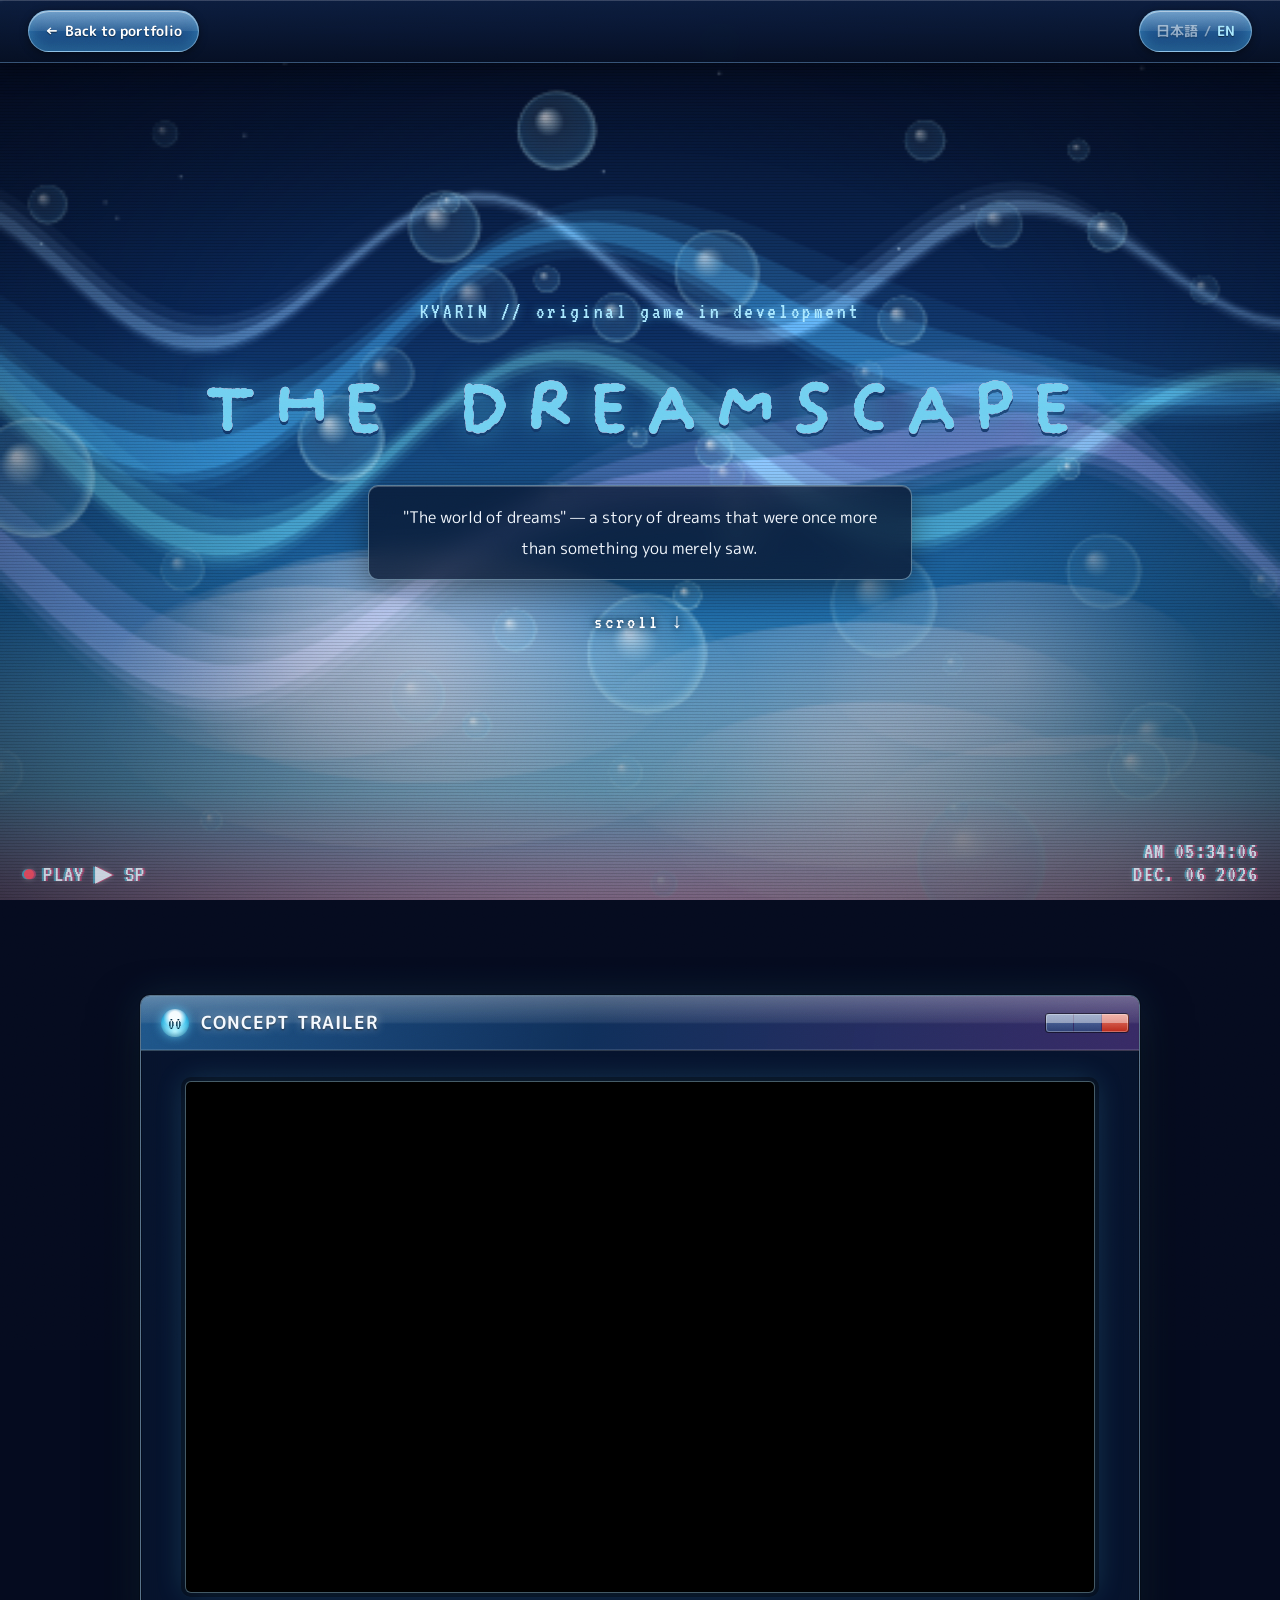
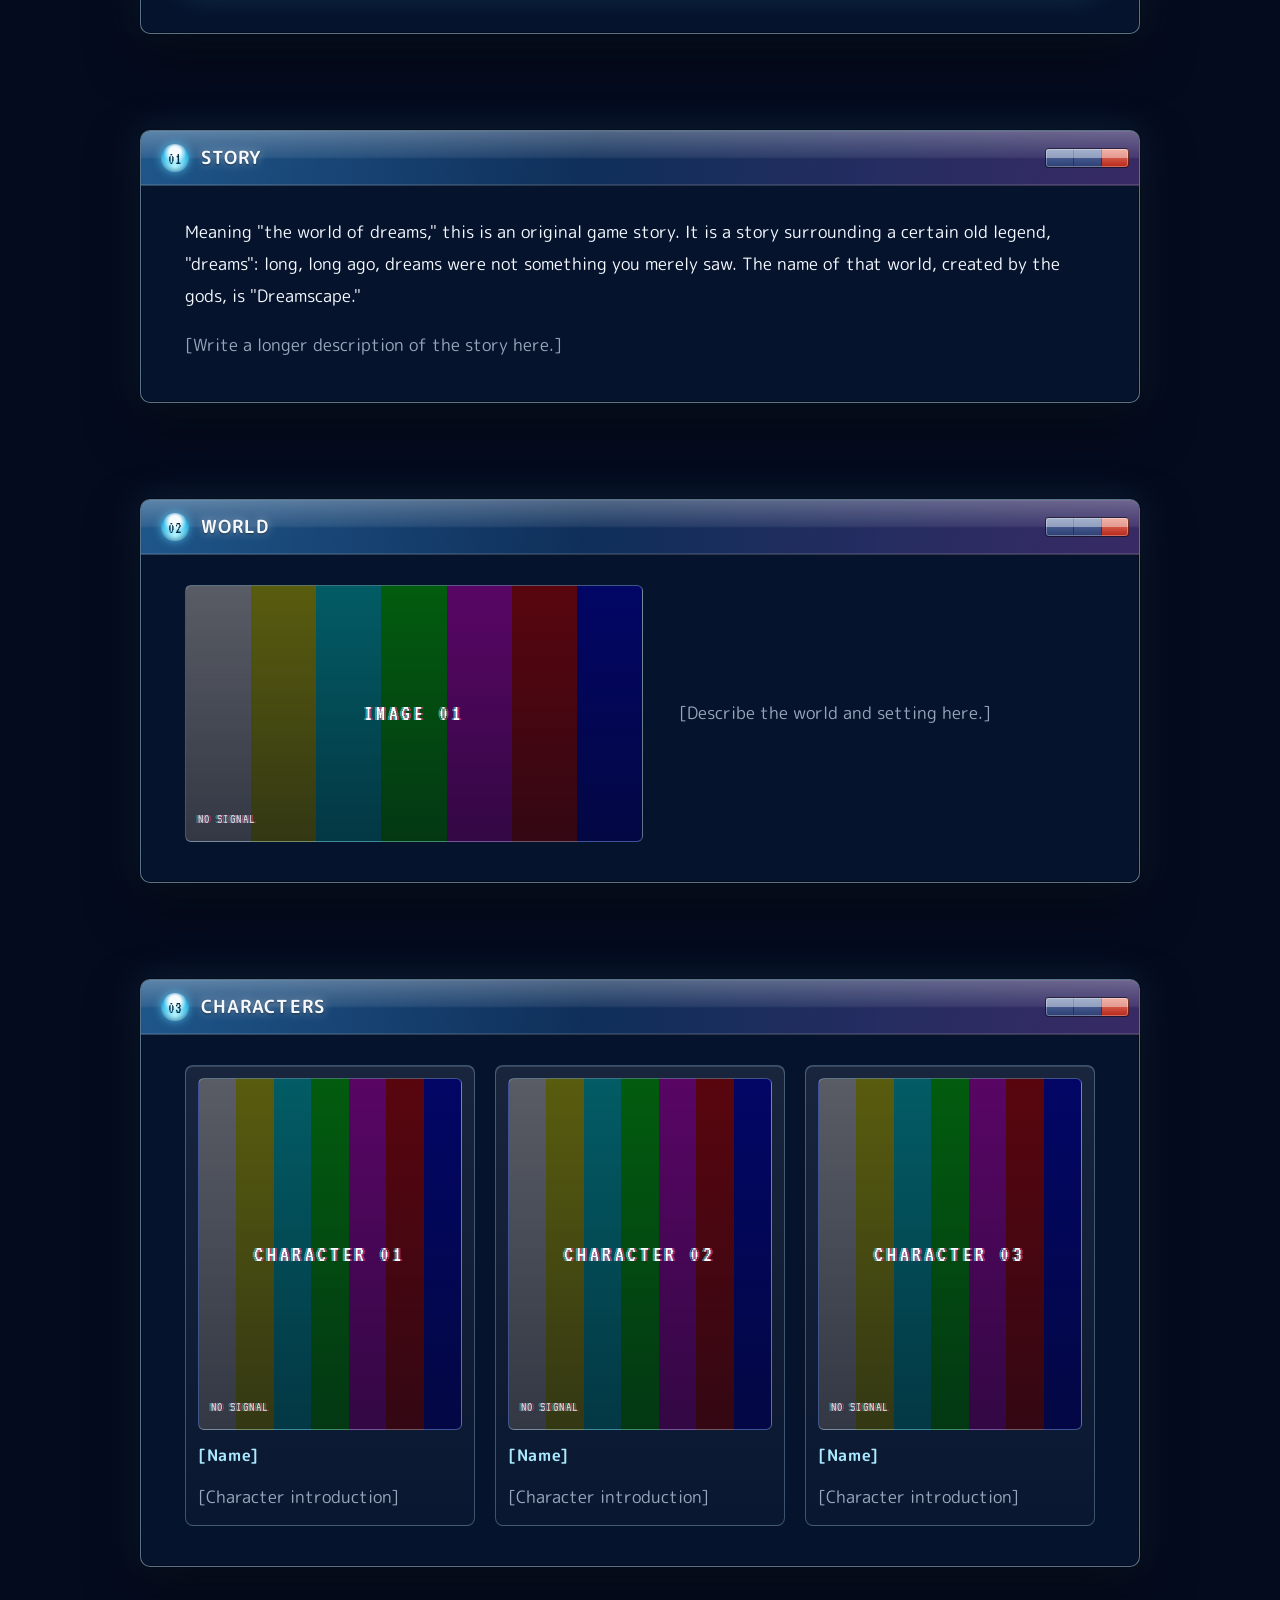
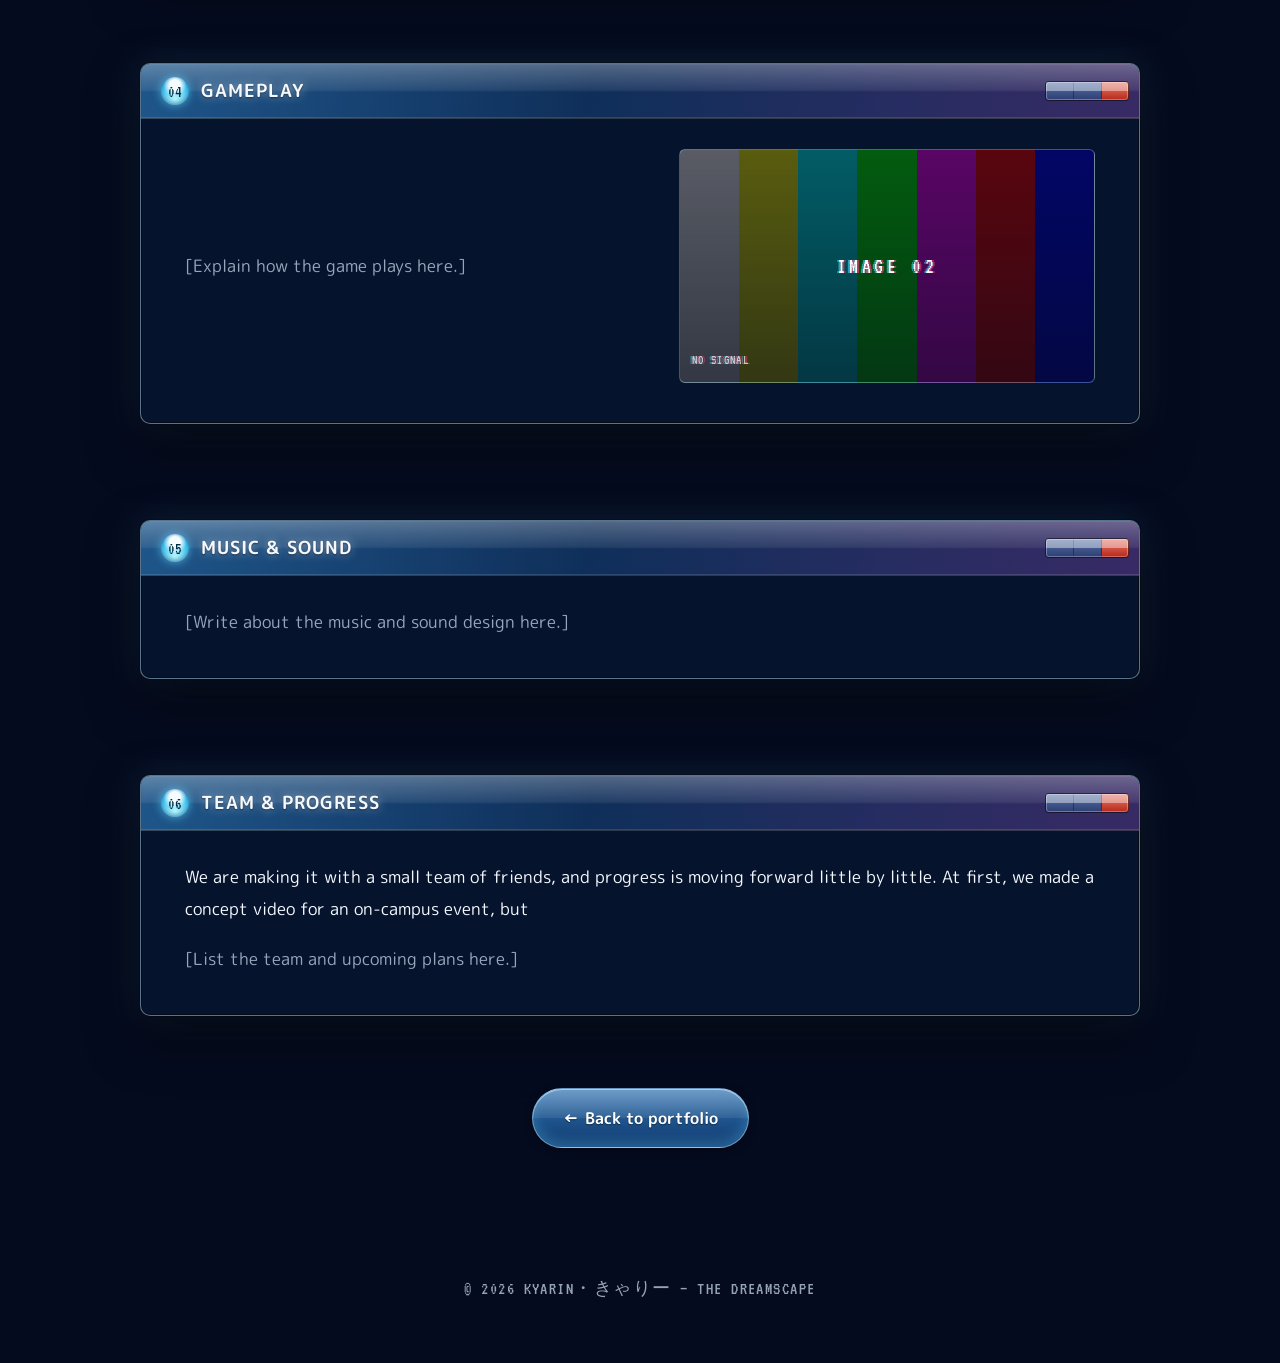
==== dreamscape.html @ bcebdd66 "Restyle Dreamscape page: Vista Aero glass, Frutiger Aero sky, VHS analog-horror layer" ====
<!DOCTYPE html>
<html lang="ja">
<head>
<meta charset="utf-8">
<meta name="viewport" content="width=device-width, initial-scale=1, viewport-fit=cover">
<title>THE DREAMSCAPE | KYARIN・きゃりー</title>
<meta name="description" content="KYARIN・きゃりーが友人と制作中のオリジナルゲーム「THE DREAMSCAPE」。An original game in development by KYARIN and friends.">
<meta name="theme-color" content="#0b2a5c">
<link rel="icon" type="image/png" href="assets/img/favicon.png">
<meta property="og:title" content="THE DREAMSCAPE | KYARIN">
<meta property="og:image" content="https://i.ytimg.com/vi/bztzJvlkSeY/hqdefault.jpg">

<!-- Same language rule as the main page (shares the visitor's choice). -->
<script>
  (function () {
    var root = document.documentElement, q = new URLSearchParams(location.search).get('lang'), s = null;
    root.classList.add('js');
    if (q === 'jp') q = 'ja';
    try { s = localStorage.getItem('lang'); } catch (e) {}
    var nav = (navigator.languages && navigator.languages[0]) || navigator.language || '';
    root.lang = (q === 'ja' || q === 'en') ? q : (s === 'ja' || s === 'en') ? s : (/^ja\b/i.test(nav) ? 'ja' : 'en');
  })();
</script>

<link rel="preconnect" href="https://fonts.googleapis.com">
<link rel="preconnect" href="https://fonts.gstatic.com" crossorigin>
<link rel="stylesheet" href="https://fonts.googleapis.com/css2?family=M+PLUS+Rounded+1c:wght@400;700&family=VT323&display=swap">
<link rel="stylesheet" href="assets/css/dreamscape.css?v=3">
<script src="assets/js/dreamscape.js?v=2" defer></script>
</head>
<body>
<!--
  HOW TO EDIT THIS PAGE
  Every text is written twice: <span lang="ja">日本語</span><span lang="en">English</span>.
  Replace the placeholder text in each section with your own write-up.
  To add an image: put the file in assets/img/ and replace a <div class="slot">…</div> with
    <img src="assets/img/your-image.webp" alt="説明" data-alt-en="Description">
-->

<!-- Animated aero-sky background + VHS overlay -->
<canvas id="dream-bg" aria-hidden="true"></canvas>
<div class="vignette" aria-hidden="true"></div>
<div class="scanlines" aria-hidden="true"></div>
<div class="grain" aria-hidden="true"></div>
<div class="vhs-osd" aria-hidden="true"><div class="rec">PLAY <span>▶ SP</span></div><div class="ts" id="vhs-ts"></div></div>

<header class="d-top">
  <a class="d-back" href="index.html#dreamscape">← <span lang="ja">ポートフォリオへ戻る</span><span lang="en">Back to portfolio</span></a>
  <button type="button" class="d-lang" id="d-lang" aria-label="Switch to English">
    <span class="d-lang-opt" data-l="ja">日本語</span><span class="d-lang-sep">/</span><span class="d-lang-opt" data-l="en">EN</span>
  </button>
</header>

<main class="d-main">

  <!-- ============ TITLE ============ -->
  <section class="d-hero">
    <p class="d-kicker">KYARIN // <span lang="ja">オリジナルゲーム制作中</span><span lang="en">original game in development</span></p>
    <h1 class="d-title" data-text="THE DREAMSCAPE">THE DREAMSCAPE</h1>
    <p class="d-sub">
      <span lang="ja">「夢の世界」— 神々に創られた、ただ見るだけではない夢の物語。</span>
      <span lang="en">"The world of dreams" — a story of dreams that were once more than something you merely saw.</span>
    </p>
    <a class="d-scroll" href="#trailer"><span lang="ja">スクロール</span><span lang="en">scroll</span> ↓</a>
  </section>

  <!-- ============ TRAILER ============ -->
  <section class="d-panel" id="trailer">
    <h2 class="d-head"><span class="d-num">00</span> CONCEPT TRAILER</h2>
    <div class="d-video">
      <iframe src="https://www.youtube-nocookie.com/embed/bztzJvlkSeY?rel=0" title="Dreamscape CONCEPT TRAILER" loading="lazy" allow="encrypted-media; picture-in-picture; fullscreen" allowfullscreen></iframe>
    </div>
  </section>

  <!-- ============ STORY ============ -->
  <section class="d-panel">
    <h2 class="d-head"><span class="d-num">01</span> <span lang="ja">物語</span><span lang="en">Story</span></h2>
    <p>
      <span lang="ja">「夢の世界」との意味をして、オリジナルゲーム物語です。とある古い伝説「夢」にまつわる物語、昔々に夢はただ見るだけのモノではありませんでした。神々に創られたその世界の名は「ドリームスケープ」</span>
      <span lang="en">Meaning "the world of dreams," this is an original game story. It is a story surrounding a certain old legend, "dreams": long, long ago, dreams were not something you merely saw. The name of that world, created by the gods, is "Dreamscape."</span>
    </p>
    <p class="placeholder">
      <span lang="ja">［ここに物語の詳しい説明を書きます。］</span>
      <span lang="en">[Write a longer description of the story here.]</span>
    </p>
  </section>

  <!-- ============ WORLD ============ -->
  <section class="d-panel">
    <h2 class="d-head"><span class="d-num">02</span> <span lang="ja">世界観</span><span lang="en">World</span></h2>
    <div class="d-split">
      <div class="slot">IMAGE 01</div>
      <p class="placeholder">
        <span lang="ja">［世界観・舞台の説明をここに書きます。］</span>
        <span lang="en">[Describe the world and setting here.]</span>
      </p>
    </div>
  </section>

  <!-- ============ CHARACTERS ============ -->
  <section class="d-panel">
    <h2 class="d-head"><span class="d-num">03</span> <span lang="ja">キャラクター</span><span lang="en">Characters</span></h2>
    <div class="d-cards">
      <article class="d-card">
        <div class="slot">CHARACTER 01</div>
        <h3><span lang="ja">［名前］</span><span lang="en">[Name]</span></h3>
        <p class="placeholder"><span lang="ja">［キャラクターの紹介］</span><span lang="en">[Character introduction]</span></p>
      </article>
      <article class="d-card">
        <div class="slot">CHARACTER 02</div>
        <h3><span lang="ja">［名前］</span><span lang="en">[Name]</span></h3>
        <p class="placeholder"><span lang="ja">［キャラクターの紹介］</span><span lang="en">[Character introduction]</span></p>
      </article>
      <article class="d-card">
        <div class="slot">CHARACTER 03</div>
        <h3><span lang="ja">［名前］</span><span lang="en">[Name]</span></h3>
        <p class="placeholder"><span lang="ja">［キャラクターの紹介］</span><span lang="en">[Character introduction]</span></p>
      </article>
    </div>
  </section>

  <!-- ============ GAMEPLAY ============ -->
  <section class="d-panel">
    <h2 class="d-head"><span class="d-num">04</span> <span lang="ja">ゲームシステム</span><span lang="en">Gameplay</span></h2>
    <div class="d-split d-split--rev">
      <div class="slot">IMAGE 02</div>
      <p class="placeholder">
        <span lang="ja">［遊び方・ゲームシステムの説明をここに書きます。］</span>
        <span lang="en">[Explain how the game plays here.]</span>
      </p>
    </div>
  </section>

  <!-- ============ MUSIC ============ -->
  <section class="d-panel">
    <h2 class="d-head"><span class="d-num">05</span> <span lang="ja">音楽・サウンド</span><span lang="en">Music &amp; sound</span></h2>
    <p class="placeholder">
      <span lang="ja">［音楽やサウンドデザインについてここに書きます。］</span>
      <span lang="en">[Write about the music and sound design here.]</span>
    </p>
  </section>

  <!-- ============ TEAM / STATUS ============ -->
  <section class="d-panel">
    <h2 class="d-head"><span class="d-num">06</span> <span lang="ja">チーム・開発状況</span><span lang="en">Team &amp; progress</span></h2>
    <p>
      <span lang="ja">友人と組んだ小さなチームで制作中、進捗はちょっとずつ進んでいます。最初は学内イベントを目的にして、コンセプト映像を作成しましたが、</span>
      <span lang="en">We are making it with a small team of friends, and progress is moving forward little by little. At first, we made a concept video for an on-campus event, but</span>
    </p>
    <p class="placeholder">
      <span lang="ja">［チームメンバーや今後の予定をここに書きます。］</span>
      <span lang="en">[List the team and upcoming plans here.]</span>
    </p>
  </section>

  <div class="d-end">
    <a class="d-btn" href="index.html#dreamscape">← <span lang="ja">ポートフォリオへ戻る</span><span lang="en">Back to portfolio</span></a>
  </div>
</main>

<footer class="d-foot">© <span id="year">2026</span> KYARIN・きゃりー — THE DREAMSCAPE</footer>
</body>
</html>
---- assets/css/dreamscape.css ----
/* ==========================================================================
   THE DREAMSCAPE — game page
   "New Y2K": Windows Vista Aero glass + Frutiger Aero sky & bubbles,
   dreamcore haze, and an analog-horror VHS layer (grain, tracking, OSD).
   Text always sits on dark, near-opaque glass so it stays easy to read.
   ========================================================================== */

@font-face { font-family: "Oyatsupokke"; src: url("../fonts/Oyatsupokke.woff2") format("woff2"); font-display: swap; }

:root {
  --sky-0: #050b1f;
  --sky-1: #0c2552;
  --aqua: #5fd4ff;
  --aqua-soft: #a9e8ff;
  --mint: #8ff0c8;
  --pink: #ffb3e1;
  --glass: rgba(8, 22, 48, 0.78);
  --glass-edge: rgba(190, 235, 255, 0.45);
  --text: #f4f9ff;
  --muted: rgba(220, 236, 255, 0.68);
  --vhs: "VT323", "JetBrains Mono", ui-monospace, monospace;
  --ui: "M PLUS Rounded 1c", "Segoe UI", "Hiragino Maru Gothic ProN", "Hiragino Sans", "Yu Gothic UI", system-ui, sans-serif;
  --title: "Oyatsupokke", "M PLUS Rounded 1c", sans-serif;
  --ease: cubic-bezier(0.19, 1, 0.22, 1);
  --radius: 10px;
}

*, *::before, *::after { box-sizing: border-box; }
html { background: var(--sky-0); scroll-behavior: smooth; overflow-x: clip; -webkit-text-size-adjust: 100%; }
body { margin: 0; color: var(--text); font-family: var(--ui); font-weight: 400; line-height: 1.9; -webkit-font-smoothing: antialiased; }
h1, h2, h3, p { margin: 0; }
a { color: inherit; }
button { font: inherit; color: inherit; background: none; border: 0; cursor: pointer; }
img { display: block; max-width: 100%; height: auto; }
:focus-visible { outline: 2px solid var(--aqua); outline-offset: 3px; border-radius: 4px; }
::selection { background: var(--aqua); color: #001326; }
html[lang="ja"] body [lang="en"], html[lang="en"] body [lang="ja"] { display: none !important; }

/* ---------- Background layers ---------- */
/* Canvas: twilight sky, Vista-style aurora ribbons, rising aero bubbles, VHS tracking. */
#dream-bg { position: fixed; inset: 0; z-index: -4; width: 100%; height: 100%; }
/* soft dreamy haze toward the edges */
.vignette {
  position: fixed; inset: 0; z-index: -3; pointer-events: none;
  background: radial-gradient(ellipse 80% 70% at 50% 45%, transparent 40%, rgba(2, 6, 20, 0.75) 100%);
}
/* CRT lines — kept faint so they never fight the text */
.scanlines {
  position: fixed; inset: 0; z-index: -2; pointer-events: none; opacity: 0.22;
  background: repeating-linear-gradient(to bottom, rgba(0, 0, 0, 0.6) 0 1px, transparent 1px 3px);
}
/* film grain */
.grain {
  position: fixed; inset: -50%; z-index: 30; pointer-events: none; opacity: 0.07; mix-blend-mode: overlay;
  background-image: url("data:image/svg+xml,%3Csvg xmlns='http://www.w3.org/2000/svg' width='160' height='160'%3E%3Cfilter id='n'%3E%3CfeTurbulence type='fractalNoise' baseFrequency='0.9' numOctaves='2' stitchTiles='stitch'/%3E%3C/filter%3E%3Crect width='100%25' height='100%25' filter='url(%23n)'/%3E%3C/svg%3E");
  animation: grain 0.6s steps(4) infinite;
}
@keyframes grain {
  0% { transform: translate(0, 0); } 25% { transform: translate(-6%, 4%); }
  50% { transform: translate(5%, -3%); } 75% { transform: translate(-3%, -6%); } 100% { transform: translate(0, 0); }
}

/* ---------- VHS on-screen display (analog horror) ---------- */
.vhs-osd {
  position: fixed; left: 0; right: 0; bottom: 0; z-index: 25; pointer-events: none;
  display: flex; justify-content: space-between; align-items: flex-end;
  padding: 0 22px calc(14px + env(safe-area-inset-bottom, 0px));
  font-family: var(--vhs); font-size: 1.45rem; line-height: 1; letter-spacing: 0.06em; color: #eaf6ff;
  text-shadow: 2px 0 rgba(255, 60, 120, 0.55), -2px 0 rgba(60, 220, 255, 0.55), 0 0 6px rgba(255, 255, 255, 0.35);
  opacity: 0.8;
}
.vhs-osd .rec::before { content: "●"; color: #ff4a5e; margin-right: 6px; animation: blink 1.2s steps(1) infinite; }
.vhs-osd .ts { text-align: right; }
@keyframes blink { 50% { opacity: 0; } }

/* ---------- Top bar (Vista glass taskbar) ---------- */
.d-top {
  position: sticky; top: 0; z-index: 20; display: flex; align-items: center; justify-content: space-between; gap: 12px;
  padding: calc(10px + env(safe-area-inset-top, 0px)) 16px 10px;
  background: linear-gradient(to bottom, rgba(14, 34, 70, 0.82), rgba(6, 16, 36, 0.86));
  -webkit-backdrop-filter: blur(14px) saturate(1.4); backdrop-filter: blur(14px) saturate(1.4);
  border-bottom: 1px solid rgba(160, 220, 255, 0.28);
  box-shadow: inset 0 1px 0 rgba(255, 255, 255, 0.18), 0 6px 24px rgba(0, 0, 0, 0.35);
  font-size: 0.85rem;
}

/* Glossy Vista button — shared by back link, language toggle and end button */
.d-back, .d-lang, .d-btn {
  position: relative; display: inline-flex; align-items: center; gap: 6px; text-decoration: none;
  padding: 7px 16px; border-radius: 999px; font-weight: 700; color: #fff;
  border: 1px solid rgba(170, 225, 255, 0.55);
  background:
    linear-gradient(to bottom, rgba(255, 255, 255, 0.32) 0%, rgba(255, 255, 255, 0.08) 50%, rgba(0, 0, 0, 0) 51%),
    linear-gradient(to bottom, #2c6fae, #123b6e);
  box-shadow: inset 0 1px 0 rgba(255, 255, 255, 0.45), inset 0 -6px 12px rgba(95, 212, 255, 0.25), 0 2px 8px rgba(0, 0, 0, 0.45);
  text-shadow: 0 1px 1px rgba(0, 0, 0, 0.5);
  transition: box-shadow 0.25s, filter 0.25s, transform 0.15s;
}
.d-back:hover, .d-lang:hover, .d-btn:hover {
  filter: brightness(1.15);
  box-shadow: inset 0 1px 0 rgba(255, 255, 255, 0.55), inset 0 -8px 14px rgba(95, 212, 255, 0.45), 0 0 18px rgba(95, 212, 255, 0.55);
}
.d-back:active, .d-lang:active, .d-btn:active { transform: translateY(1px); }
.d-lang-opt { opacity: 0.5; transition: opacity 0.2s, color 0.2s; }
html[lang="ja"] .d-lang-opt[data-l="ja"], html[lang="en"] .d-lang-opt[data-l="en"] { opacity: 1; color: var(--aqua-soft); }
.d-lang-sep { opacity: 0.45; }

/* ---------- Layout ---------- */
.d-main { width: min(100% - 32px, 1000px); margin: 0 auto; padding-bottom: 96px; }

.d-hero { min-height: calc(100svh - 64px); display: grid; place-content: center; justify-items: center; gap: 22px; text-align: center; padding: 40px 0 60px; }
.d-kicker {
  font-family: var(--vhs); font-size: 1.35rem; line-height: 1.1; letter-spacing: 0.12em; color: var(--aqua-soft);
  text-shadow: 0 0 10px rgba(95, 212, 255, 0.6);
}
.d-kicker [lang="ja"] { font-family: var(--ui); font-size: 0.8em; font-weight: 700; letter-spacing: 0.08em; }

/* Chrome / glass title with a rare RGB tracking slice */
.d-title {
  position: relative; font-family: var(--title); font-weight: 400; line-height: 1.05; letter-spacing: 0.04em;
  font-size: clamp(2.2rem, 11vw, 7rem); white-space: nowrap; color: #fff;
  background: linear-gradient(to bottom, #ffffff 0%, #e6f7ff 42%, #7fd8ff 52%, #d8f3ff 70%, #ffffff 100%);
  -webkit-background-clip: text; background-clip: text; -webkit-text-fill-color: transparent;
  filter: drop-shadow(0 0 14px rgba(95, 212, 255, 0.55)) drop-shadow(0 3px 0 rgba(10, 40, 90, 0.9));
}
.d-title::before, .d-title::after {
  content: attr(data-text); position: absolute; inset: 0; pointer-events: none;
  -webkit-text-fill-color: currentColor; background: none;
}
.d-title::before { color: rgba(255, 90, 160, 0.8); animation: sliceA 6.5s steps(1) infinite; }
.d-title::after { color: rgba(80, 230, 255, 0.8); animation: sliceB 5.3s steps(1) infinite; }
@keyframes sliceA {
  0%, 92%, 100% { clip-path: inset(100% 0 0 0); transform: none; }
  93% { clip-path: inset(10% 0 62% 0); transform: translate(-8px, 0); }
  95% { clip-path: inset(55% 0 20% 0); transform: translate(6px, 0); }
  97% { clip-path: inset(30% 0 45% 0); transform: translate(-4px, 0); }
}
@keyframes sliceB {
  0%, 88%, 100% { clip-path: inset(100% 0 0 0); transform: none; }
  89% { clip-path: inset(70% 0 5% 0); transform: translate(7px, 0); }
  91% { clip-path: inset(20% 0 60% 0); transform: translate(-6px, 0); }
  93% { clip-path: inset(45% 0 35% 0); transform: translate(4px, 0); }
}

.d-sub {
  max-width: 34em; padding: 16px 22px; font-size: 1rem; border-radius: var(--radius);
  background: var(--glass); border: 1px solid var(--glass-edge);
  -webkit-backdrop-filter: blur(12px); backdrop-filter: blur(12px);
  box-shadow: inset 0 1px 0 rgba(255, 255, 255, 0.22), 0 10px 30px rgba(0, 0, 0, 0.4);
}
.d-scroll {
  font-family: var(--vhs); font-size: 1.3rem; letter-spacing: 0.14em; text-decoration: none; color: #fff;
  text-shadow: 0 0 6px #04122e, 0 0 12px #04122e, 0 0 14px rgba(95, 212, 255, 0.8);
  animation: bob 2s ease-in-out infinite;
}
@keyframes bob { 50% { transform: translateY(6px); } }

/* ---------- Panels = Vista Aero windows ---------- */
.d-panel {
  position: relative; margin-top: 64px; padding: 0 20px 26px; border-radius: var(--radius);
  background: var(--glass);
  border: 1px solid var(--glass-edge);
  -webkit-backdrop-filter: blur(16px) saturate(1.3); backdrop-filter: blur(16px) saturate(1.3);
  box-shadow:
    inset 0 0 0 1px rgba(0, 0, 0, 0.35),
    inset 0 1px 0 rgba(255, 255, 255, 0.25),
    0 0 0 1px rgba(0, 0, 0, 0.25),
    0 22px 50px rgba(0, 0, 0, 0.5),
    0 0 40px rgba(95, 212, 255, 0.12);
}
.d-panel p + p { margin-top: 1em; }

/* Title bar: glossy glass strip with caption buttons */
.d-head {
  position: relative; display: flex; align-items: center; gap: 12px;
  margin: 0 -20px 22px; padding: 10px 104px 10px 16px; min-height: 46px;
  border-radius: calc(var(--radius) - 1px) calc(var(--radius) - 1px) 0 0;
  border-bottom: 1px solid rgba(0, 0, 0, 0.45);
  background:
    linear-gradient(to bottom, rgba(255, 255, 255, 0.28) 0%, rgba(255, 255, 255, 0.08) 48%, rgba(255, 255, 255, 0) 52%),
    linear-gradient(100deg, rgba(40, 110, 170, 0.75), rgba(20, 60, 110, 0.7) 45%, rgba(90, 60, 140, 0.6));
  box-shadow: inset 0 -1px 0 rgba(255, 255, 255, 0.12);
  font-size: 1rem; font-weight: 700; letter-spacing: 0.06em; text-transform: uppercase;
  text-shadow: 0 0 10px rgba(255, 255, 255, 0.5), 0 1px 2px rgba(0, 0, 0, 0.6);
}
/* minimise / maximise / close caption buttons */
.d-head::after {
  content: ""; position: absolute; right: 10px; top: 50%; translate: 0 -50%; width: 84px; height: 20px; border-radius: 4px;
  background:
    linear-gradient(to bottom, rgba(255, 255, 255, 0.4) 0 48%, transparent 52%) 0 0 / 100% 100% no-repeat,
    linear-gradient(to bottom, #e88070, #b8281a) 56px 0 / 28px 100% no-repeat,
    linear-gradient(to bottom, rgba(120, 170, 220, 0.55), rgba(40, 80, 130, 0.55)) 28px 0 / 27px 100% no-repeat,
    linear-gradient(to bottom, rgba(120, 170, 220, 0.55), rgba(40, 80, 130, 0.55)) 0 0 / 27px 100% no-repeat;
  border: 1px solid rgba(0, 0, 0, 0.5);
  box-shadow: inset 0 0 0 1px rgba(255, 255, 255, 0.3);
}
/* glossy orb holding the section number */
.d-num {
  display: inline-grid; place-items: center; width: 28px; height: 28px; flex: none; border-radius: 50%;
  font-family: var(--vhs); font-size: 1.05rem; font-weight: 400; letter-spacing: 0; color: #003049; text-shadow: none;
  background:
    radial-gradient(circle at 50% 28%, rgba(255, 255, 255, 0.95) 0 22%, rgba(255, 255, 255, 0) 48%),
    radial-gradient(circle at 50% 80%, #b8f6ff, #3cc3f0 60%, #1676b8);
  box-shadow: 0 0 10px rgba(95, 212, 255, 0.7), inset 0 -2px 4px rgba(0, 40, 80, 0.4);
}
.placeholder { color: var(--muted); font-style: normal; }

.d-video { aspect-ratio: 16 / 9; border-radius: 6px; overflow: hidden; border: 1px solid rgba(170, 225, 255, 0.4); background: #000; box-shadow: 0 0 0 4px rgba(0, 0, 0, 0.35), 0 0 30px rgba(95, 212, 255, 0.2); }
.d-video iframe { display: block; width: 100%; height: 100%; border: 0; }

/* Empty image slot = VHS "NO SIGNAL" frame with faded colour bars */
.slot {
  position: relative; display: grid; place-items: center; aspect-ratio: 16 / 9; overflow: hidden; border-radius: 6px;
  border: 1px solid rgba(170, 225, 255, 0.35);
  background:
    linear-gradient(to bottom, rgba(4, 10, 26, 0.55), rgba(4, 10, 26, 0.75)),
    linear-gradient(90deg, #c0c0c0 0 14.28%, #c0c000 0 28.57%, #00c0c0 0 42.85%, #00c000 0 57.14%, #c000c0 0 71.42%, #c00000 0 85.71%, #0000c0 0);
  font-family: var(--vhs); font-size: 1.4rem; letter-spacing: 0.16em; color: #fff;
  text-shadow: 2px 0 rgba(255, 60, 120, 0.6), -2px 0 rgba(60, 220, 255, 0.6);
}
.slot::after {
  content: "NO SIGNAL"; position: absolute; left: 12px; bottom: 8px; font-size: 0.85rem; letter-spacing: 0.1em; opacity: 0.75;
}
.d-split { display: grid; gap: 20px; align-items: center; }
.d-cards { display: grid; gap: 16px; }
.d-card {
  display: grid; gap: 10px; padding: 12px; border-radius: 8px;
  border: 1px solid rgba(170, 225, 255, 0.3);
  background: linear-gradient(to bottom, rgba(255, 255, 255, 0.08), rgba(255, 255, 255, 0.02));
  box-shadow: inset 0 1px 0 rgba(255, 255, 255, 0.15);
  transition: box-shadow 0.25s, border-color 0.25s, translate 0.25s var(--ease);
}
.d-card:hover { border-color: rgba(170, 225, 255, 0.7); box-shadow: inset 0 1px 0 rgba(255, 255, 255, 0.25), 0 0 22px rgba(95, 212, 255, 0.3); translate: 0 -3px; }
.d-card .slot { aspect-ratio: 3 / 4; }
.d-card h3 { font-size: 1rem; font-weight: 700; color: var(--aqua-soft); letter-spacing: 0.04em; }

.d-end { display: flex; justify-content: center; margin-top: 72px; }
.d-btn { padding: 14px 30px; font-size: 1rem; }

.d-foot {
  padding: 28px 18px calc(56px + env(safe-area-inset-bottom, 0px)); text-align: center;
  font-family: var(--vhs); font-size: 1.15rem; letter-spacing: 0.08em; color: var(--muted);
}

/* Rare whole-page VHS tracking hiccup (toggled from JS, ~0.2s) */
body.is-tracking .d-main { animation: track 0.22s steps(2) 1; }
@keyframes track {
  0% { transform: translateX(0); filter: none; }
  50% { transform: translateX(-4px) skewX(-1.5deg); filter: hue-rotate(25deg) saturate(1.6); }
  100% { transform: translateX(0); filter: none; }
}

/* reveal */
.js .d-panel { opacity: 0; translate: 0 24px; transition: opacity 0.8s var(--ease), translate 0.8s var(--ease); }
.js .d-panel.is-in { opacity: 1; translate: none; }

/* ---------- Small screens ---------- */
@media (max-width: 560px) {
  .vhs-osd { font-size: 1.15rem; padding-inline: 14px; }
  .vhs-osd .rec span { display: none; }
  .d-head { padding-right: 16px; }
  .d-head::after { display: none; }
}

/* ---------- Desktop ---------- */
@media (min-width: 1025px) and (hover: hover) and (pointer: fine) {
  .d-top { padding-inline: 28px; }
  .d-panel { margin-top: 96px; padding: 0 44px 40px; }
  .d-head { margin: 0 -44px 30px; padding-left: 20px; font-size: 1.12rem; min-height: 52px; }
  .d-panel p { font-size: 1.06rem; }
  .d-split { grid-template-columns: 1.1fr 1fr; gap: 36px; }
  .d-split--rev .slot { order: 2; }
  .d-cards { grid-template-columns: repeat(3, 1fr); gap: 20px; }
}

/* No backdrop-filter support: make the glass more solid so text stays readable */
@supports not ((backdrop-filter: blur(1px)) or (-webkit-backdrop-filter: blur(1px))) {
  .d-panel, .d-sub, .d-top { background-color: rgba(6, 18, 40, 0.94); }
}

@media (prefers-reduced-motion: reduce) {
  html { scroll-behavior: auto; }
  .d-title::before, .d-title::after, .d-scroll, .grain, .vhs-osd .rec::before { animation: none; }
  body.is-tracking .d-main { animation: none; }
  .js .d-panel { opacity: 1; translate: none; }
}
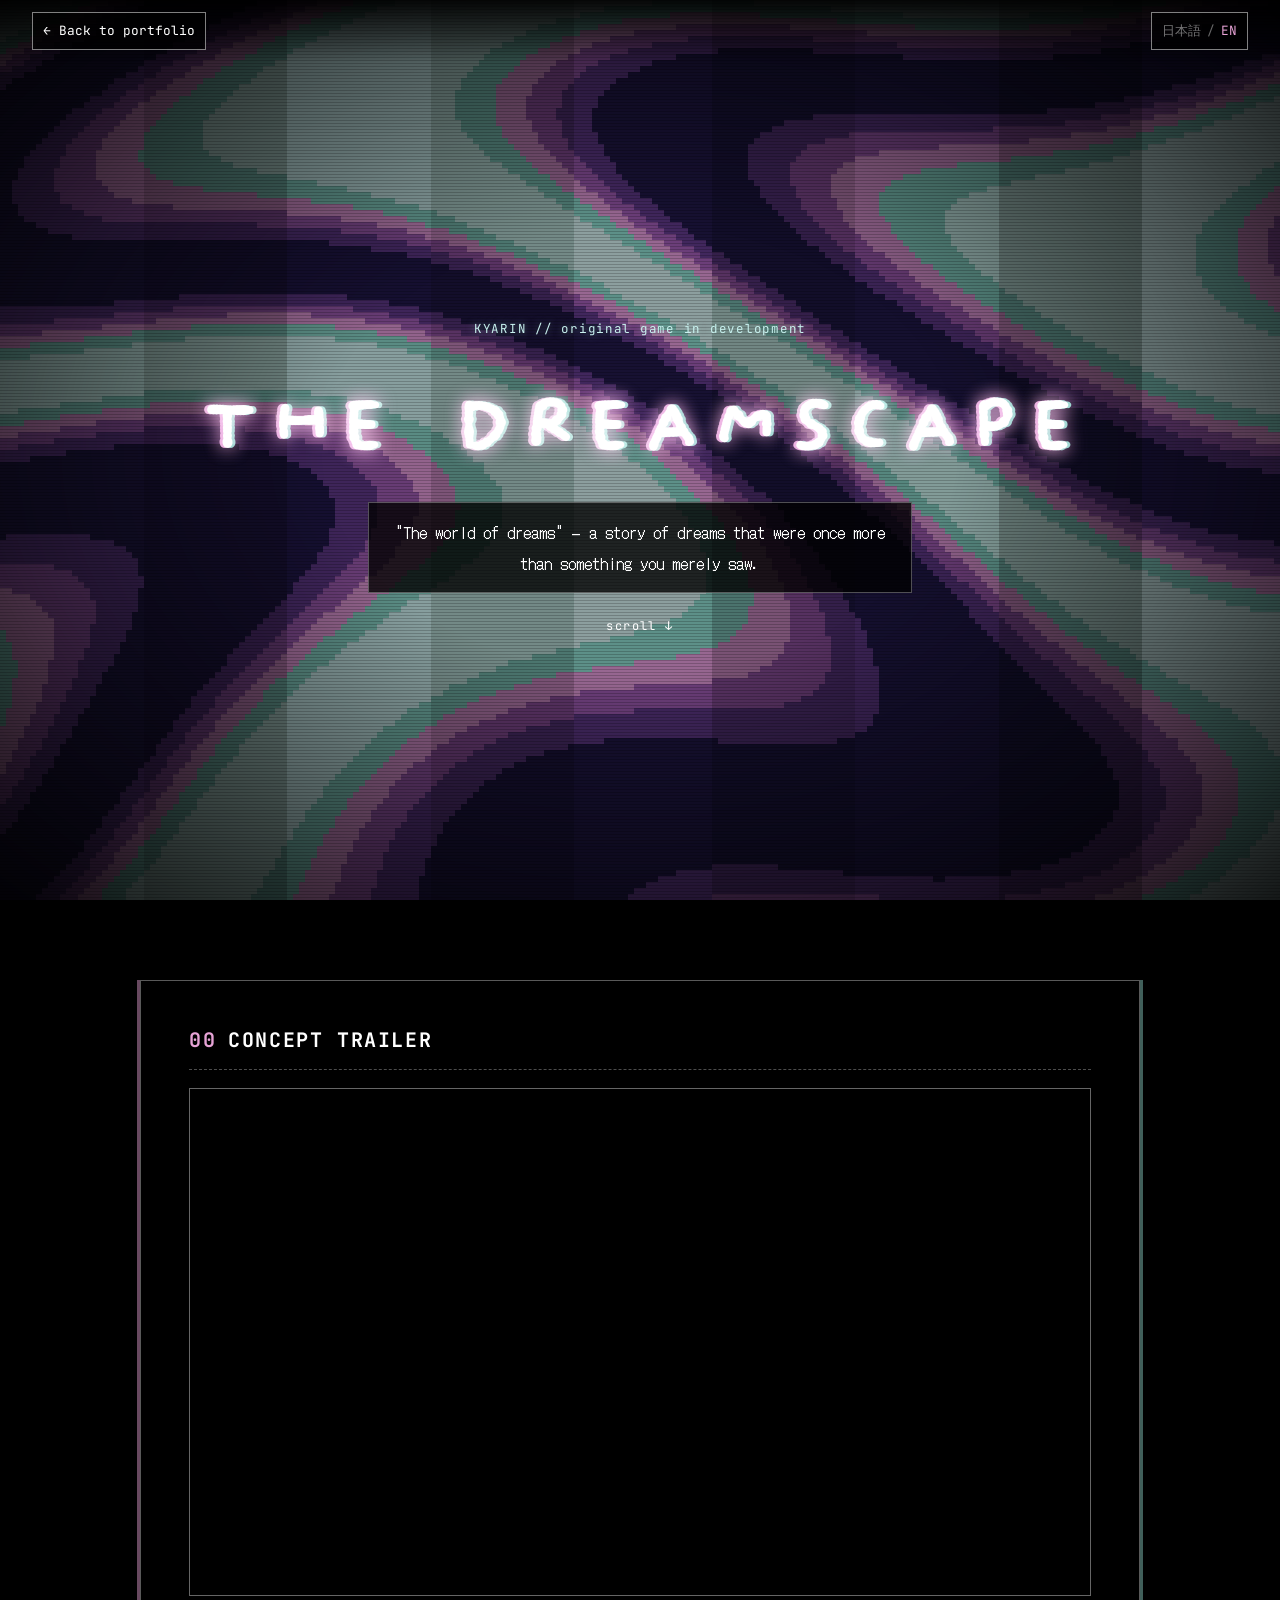
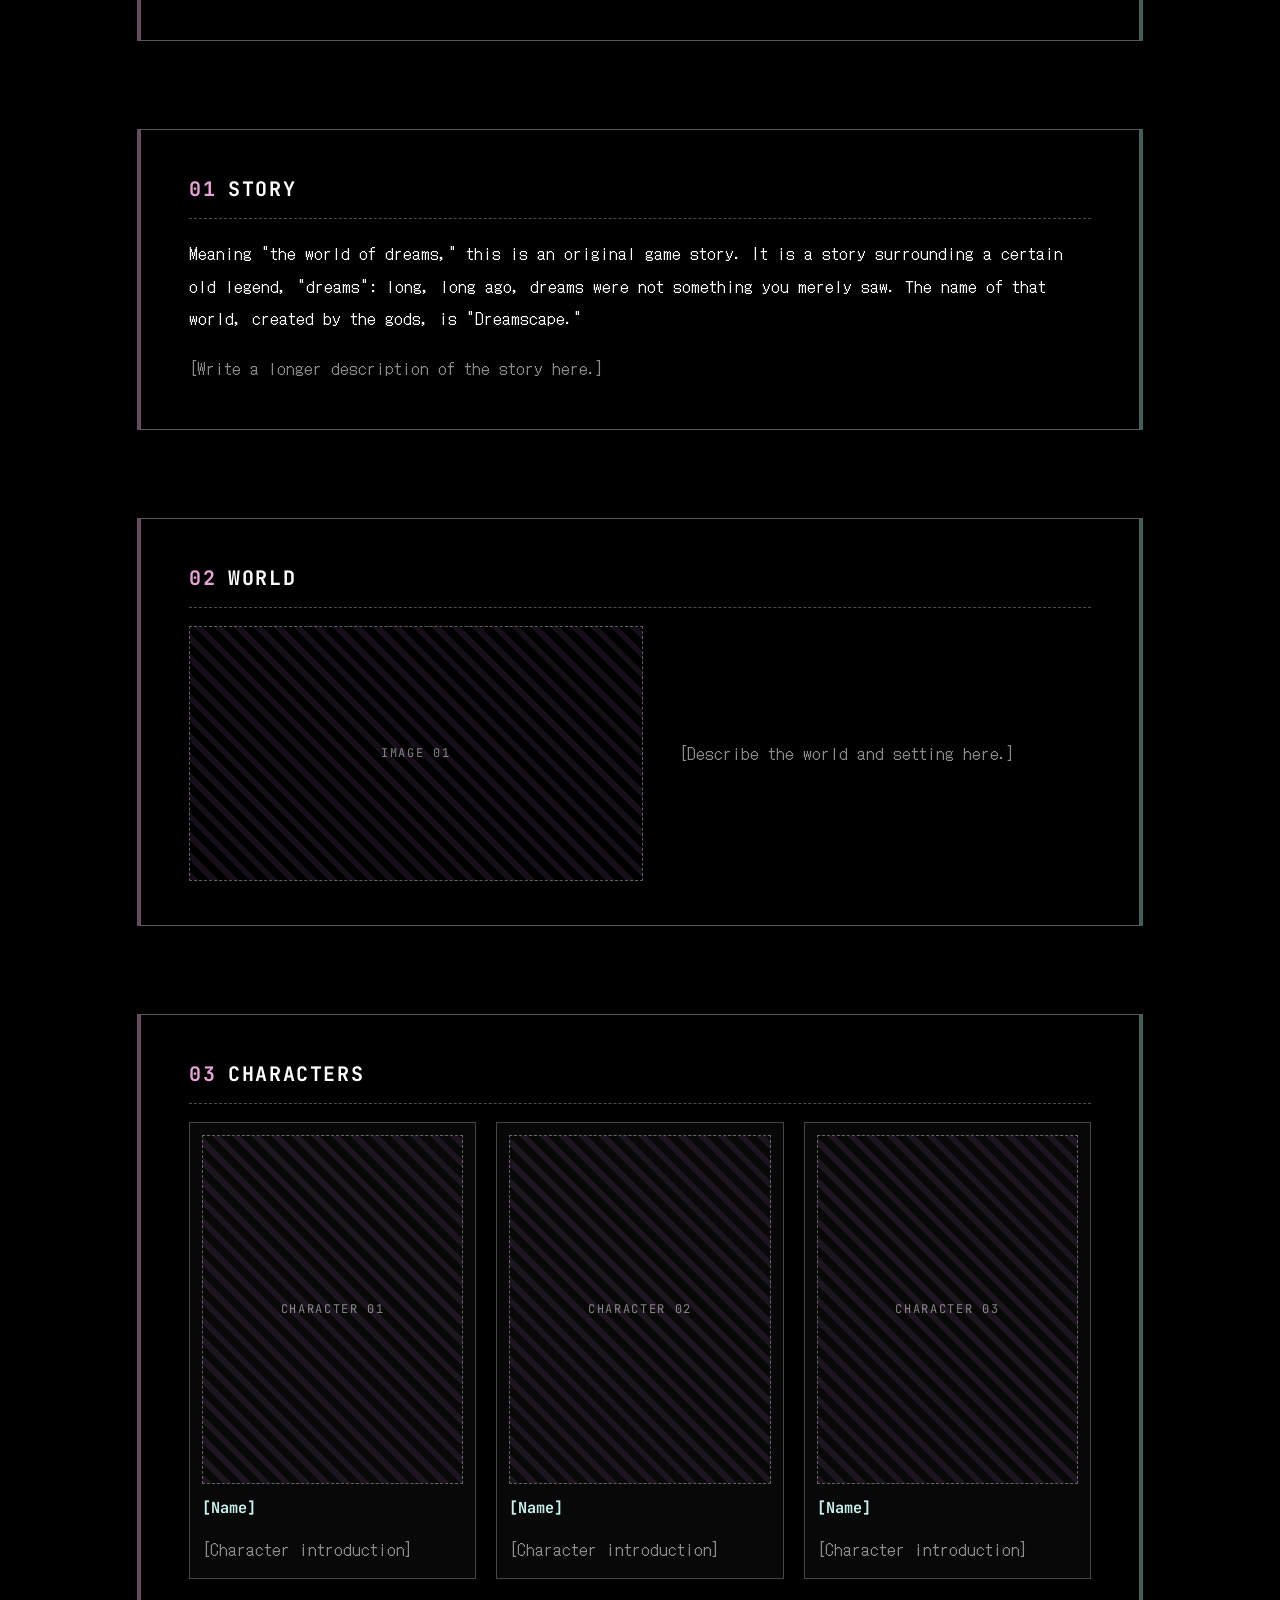
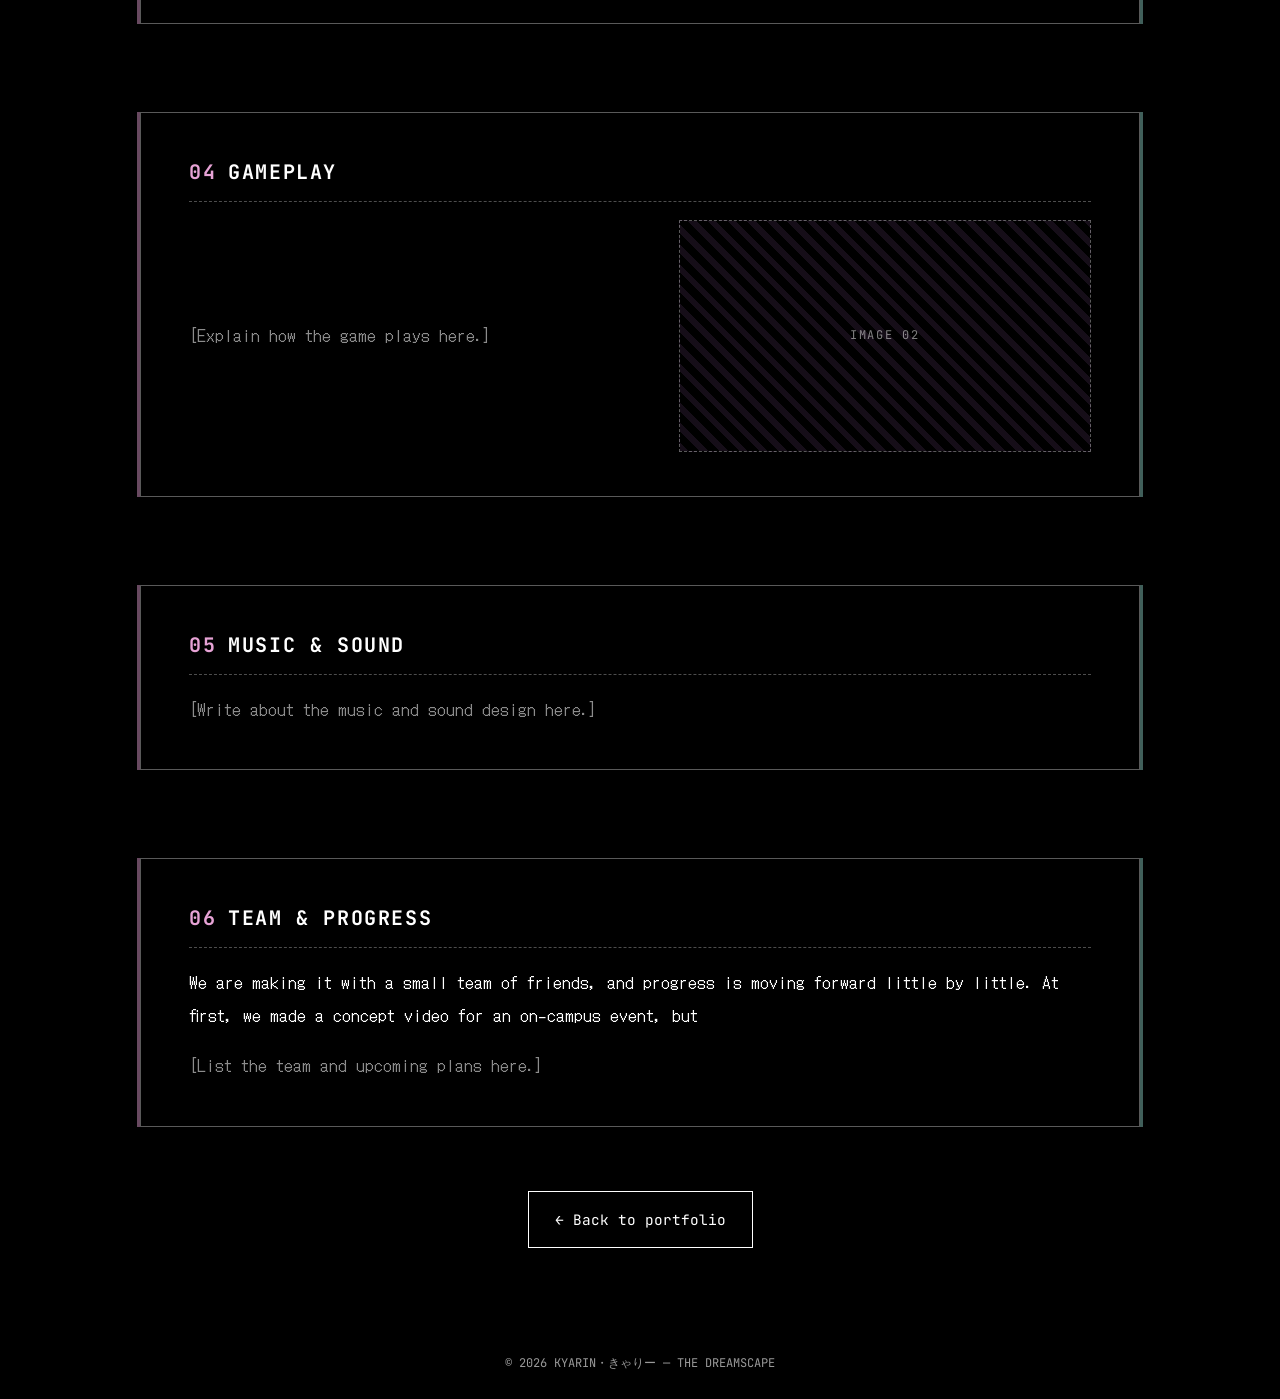
==== commit 1ab62dfa: "Revert Dreamscape page to previous design" ====
--- a/dreamscape.html
+++ b/dreamscape.html
@@ -5,7 +5,7 @@
 <meta name="viewport" content="width=device-width, initial-scale=1, viewport-fit=cover">
 <title>THE DREAMSCAPE | KYARIN・きゃりー</title>
 <meta name="description" content="KYARIN・きゃりーが友人と制作中のオリジナルゲーム「THE DREAMSCAPE」。An original game in development by KYARIN and friends.">
-<meta name="theme-color" content="#0b2a5c">
+<meta name="theme-color" content="#000000">
 <link rel="icon" type="image/png" href="assets/img/favicon.png">
 <meta property="og:title" content="THE DREAMSCAPE | KYARIN">
 <meta property="og:image" content="https://i.ytimg.com/vi/bztzJvlkSeY/hqdefault.jpg">
@@ -24,9 +24,9 @@
 
 <link rel="preconnect" href="https://fonts.googleapis.com">
 <link rel="preconnect" href="https://fonts.gstatic.com" crossorigin>
-<link rel="stylesheet" href="https://fonts.googleapis.com/css2?family=M+PLUS+Rounded+1c:wght@400;700&family=VT323&display=swap">
-<link rel="stylesheet" href="assets/css/dreamscape.css?v=3">
-<script src="assets/js/dreamscape.js?v=2" defer></script>
+<link rel="stylesheet" href="https://fonts.googleapis.com/css2?family=DotGothic16&family=JetBrains+Mono:wght@400;700&family=Space+Grotesk:wght@500;700&display=swap">
+<link rel="stylesheet" href="assets/css/dreamscape.css?v=2">
+<script src="assets/js/dreamscape.js?v=1" defer></script>
 </head>
 <body>
 <!--
@@ -37,12 +37,10 @@
     <img src="assets/img/your-image.webp" alt="説明" data-alt-en="Description">
 -->
 
-<!-- Animated aero-sky background + VHS overlay -->
+<!-- Animated wavy / glitch background -->
 <canvas id="dream-bg" aria-hidden="true"></canvas>
 <div class="vignette" aria-hidden="true"></div>
 <div class="scanlines" aria-hidden="true"></div>
-<div class="grain" aria-hidden="true"></div>
-<div class="vhs-osd" aria-hidden="true"><div class="rec">PLAY <span>▶ SP</span></div><div class="ts" id="vhs-ts"></div></div>
 
 <header class="d-top">
   <a class="d-back" href="index.html#dreamscape">← <span lang="ja">ポートフォリオへ戻る</span><span lang="en">Back to portfolio</span></a>
--- a/assets/css/dreamscape.css
+++ b/assets/css/dreamscape.css
@@ -1,286 +1,147 @@
 /* ==========================================================================
    THE DREAMSCAPE — game page
-   "New Y2K": Windows Vista Aero glass + Frutiger Aero sky & bubbles,
-   dreamcore haze, and an analog-horror VHS layer (grain, tracking, OSD).
-   Text always sits on dark, near-opaque glass so it stays easy to read.
+   Black page, animated wavy pastel texture (canvas) with glitch bands,
+   scanlines, and black "game UI" panels on top.
    ========================================================================== */
 
 @font-face { font-family: "Oyatsupokke"; src: url("../fonts/Oyatsupokke.woff2") format("woff2"); font-display: swap; }
 
 :root {
-  --sky-0: #050b1f;
-  --sky-1: #0c2552;
-  --aqua: #5fd4ff;
-  --aqua-soft: #a9e8ff;
-  --mint: #8ff0c8;
-  --pink: #ffb3e1;
-  --glass: rgba(8, 22, 48, 0.78);
-  --glass-edge: rgba(190, 235, 255, 0.45);
-  --text: #f4f9ff;
-  --muted: rgba(220, 236, 255, 0.68);
-  --vhs: "VT323", "JetBrains Mono", ui-monospace, monospace;
-  --ui: "M PLUS Rounded 1c", "Segoe UI", "Hiragino Maru Gothic ProN", "Hiragino Sans", "Yu Gothic UI", system-ui, sans-serif;
-  --title: "Oyatsupokke", "M PLUS Rounded 1c", sans-serif;
+  --pink: #e7a3d6;
+  --violet: #b26fc7;
+  --teal: #8fd3c8;
+  --ice: #c9f2ef;
+  --mono: "JetBrains Mono", ui-monospace, Menlo, Consolas, monospace;
+  --dot: "DotGothic16", "Hiragino Kaku Gothic ProN", "Yu Gothic", sans-serif; /* full Japanese coverage */
+  --title: "Oyatsupokke", "Space Grotesk", sans-serif;
   --ease: cubic-bezier(0.19, 1, 0.22, 1);
-  --radius: 10px;
 }
 
 *, *::before, *::after { box-sizing: border-box; }
-html { background: var(--sky-0); scroll-behavior: smooth; overflow-x: clip; -webkit-text-size-adjust: 100%; }
-body { margin: 0; color: var(--text); font-family: var(--ui); font-weight: 400; line-height: 1.9; -webkit-font-smoothing: antialiased; }
+html { background: #000; scroll-behavior: smooth; overflow-x: clip; -webkit-text-size-adjust: 100%; }
+body { margin: 0; color: #fff; font-family: var(--dot); line-height: 1.9; -webkit-font-smoothing: antialiased; }
 h1, h2, h3, p { margin: 0; }
 a { color: inherit; }
 button { font: inherit; color: inherit; background: none; border: 0; cursor: pointer; }
 img { display: block; max-width: 100%; height: auto; }
-:focus-visible { outline: 2px solid var(--aqua); outline-offset: 3px; border-radius: 4px; }
-::selection { background: var(--aqua); color: #001326; }
+:focus-visible { outline: 2px solid var(--ice); outline-offset: 3px; }
+::selection { background: var(--pink); color: #000; }
 html[lang="ja"] body [lang="en"], html[lang="en"] body [lang="ja"] { display: none !important; }
 
 /* ---------- Background layers ---------- */
-/* Canvas: twilight sky, Vista-style aurora ribbons, rising aero bubbles, VHS tracking. */
-#dream-bg { position: fixed; inset: 0; z-index: -4; width: 100%; height: 100%; }
-/* soft dreamy haze toward the edges */
-.vignette {
-  position: fixed; inset: 0; z-index: -3; pointer-events: none;
-  background: radial-gradient(ellipse 80% 70% at 50% 45%, transparent 40%, rgba(2, 6, 20, 0.75) 100%);
+#dream-bg {
+  position: fixed; inset: 0; z-index: -3; width: 100%; height: 100%;
+  image-rendering: pixelated; opacity: 0.62; filter: saturate(1.1);
 }
-/* CRT lines — kept faint so they never fight the text */
+.vignette { position: fixed; inset: 0; z-index: -2; pointer-events: none; background: radial-gradient(ellipse at center, transparent 35%, rgba(0, 0, 0, 0.85) 100%); }
 .scanlines {
-  position: fixed; inset: 0; z-index: -2; pointer-events: none; opacity: 0.22;
-  background: repeating-linear-gradient(to bottom, rgba(0, 0, 0, 0.6) 0 1px, transparent 1px 3px);
-}
-/* film grain */
-.grain {
-  position: fixed; inset: -50%; z-index: 30; pointer-events: none; opacity: 0.07; mix-blend-mode: overlay;
-  background-image: url("data:image/svg+xml,%3Csvg xmlns='http://www.w3.org/2000/svg' width='160' height='160'%3E%3Cfilter id='n'%3E%3CfeTurbulence type='fractalNoise' baseFrequency='0.9' numOctaves='2' stitchTiles='stitch'/%3E%3C/filter%3E%3Crect width='100%25' height='100%25' filter='url(%23n)'/%3E%3C/svg%3E");
-  animation: grain 0.6s steps(4) infinite;
-}
-@keyframes grain {
-  0% { transform: translate(0, 0); } 25% { transform: translate(-6%, 4%); }
-  50% { transform: translate(5%, -3%); } 75% { transform: translate(-3%, -6%); } 100% { transform: translate(0, 0); }
+  position: fixed; inset: 0; z-index: -1; pointer-events: none; opacity: 0.35;
+  background: repeating-linear-gradient(to bottom, rgba(0, 0, 0, 0.55) 0 1px, transparent 1px 3px);
 }
 
-/* ---------- VHS on-screen display (analog horror) ---------- */
-.vhs-osd {
-  position: fixed; left: 0; right: 0; bottom: 0; z-index: 25; pointer-events: none;
-  display: flex; justify-content: space-between; align-items: flex-end;
-  padding: 0 22px calc(14px + env(safe-area-inset-bottom, 0px));
-  font-family: var(--vhs); font-size: 1.45rem; line-height: 1; letter-spacing: 0.06em; color: #eaf6ff;
-  text-shadow: 2px 0 rgba(255, 60, 120, 0.55), -2px 0 rgba(60, 220, 255, 0.55), 0 0 6px rgba(255, 255, 255, 0.35);
-  opacity: 0.8;
+/* ---------- Top bar ---------- */
+.d-top {
+  position: sticky; top: 0; z-index: 10; display: flex; align-items: center; justify-content: space-between; gap: 12px;
+  padding: calc(12px + env(safe-area-inset-top, 0px)) 18px 12px;
+  background: linear-gradient(to bottom, rgba(0, 0, 0, 0.9), rgba(0, 0, 0, 0));
+  font-family: var(--mono); font-size: 0.8rem;
 }
-.vhs-osd .rec::before { content: "●"; color: #ff4a5e; margin-right: 6px; animation: blink 1.2s steps(1) infinite; }
-.vhs-osd .ts { text-align: right; }
-@keyframes blink { 50% { opacity: 0; } }
-
-/* ---------- Top bar (Vista glass taskbar) ---------- */
-.d-top {
-  position: sticky; top: 0; z-index: 20; display: flex; align-items: center; justify-content: space-between; gap: 12px;
-  padding: calc(10px + env(safe-area-inset-top, 0px)) 16px 10px;
-  background: linear-gradient(to bottom, rgba(14, 34, 70, 0.82), rgba(6, 16, 36, 0.86));
-  -webkit-backdrop-filter: blur(14px) saturate(1.4); backdrop-filter: blur(14px) saturate(1.4);
-  border-bottom: 1px solid rgba(160, 220, 255, 0.28);
-  box-shadow: inset 0 1px 0 rgba(255, 255, 255, 0.18), 0 6px 24px rgba(0, 0, 0, 0.35);
-  font-size: 0.85rem;
-}
-
-/* Glossy Vista button — shared by back link, language toggle and end button */
-.d-back, .d-lang, .d-btn {
-  position: relative; display: inline-flex; align-items: center; gap: 6px; text-decoration: none;
-  padding: 7px 16px; border-radius: 999px; font-weight: 700; color: #fff;
-  border: 1px solid rgba(170, 225, 255, 0.55);
-  background:
-    linear-gradient(to bottom, rgba(255, 255, 255, 0.32) 0%, rgba(255, 255, 255, 0.08) 50%, rgba(0, 0, 0, 0) 51%),
-    linear-gradient(to bottom, #2c6fae, #123b6e);
-  box-shadow: inset 0 1px 0 rgba(255, 255, 255, 0.45), inset 0 -6px 12px rgba(95, 212, 255, 0.25), 0 2px 8px rgba(0, 0, 0, 0.45);
-  text-shadow: 0 1px 1px rgba(0, 0, 0, 0.5);
-  transition: box-shadow 0.25s, filter 0.25s, transform 0.15s;
-}
-.d-back:hover, .d-lang:hover, .d-btn:hover {
-  filter: brightness(1.15);
-  box-shadow: inset 0 1px 0 rgba(255, 255, 255, 0.55), inset 0 -8px 14px rgba(95, 212, 255, 0.45), 0 0 18px rgba(95, 212, 255, 0.55);
-}
-.d-back:active, .d-lang:active, .d-btn:active { transform: translateY(1px); }
-.d-lang-opt { opacity: 0.5; transition: opacity 0.2s, color 0.2s; }
-html[lang="ja"] .d-lang-opt[data-l="ja"], html[lang="en"] .d-lang-opt[data-l="en"] { opacity: 1; color: var(--aqua-soft); }
-.d-lang-sep { opacity: 0.45; }
+.d-back { text-decoration: none; padding: 6px 10px; border: 1px solid rgba(255, 255, 255, 0.5); background: rgba(0, 0, 0, 0.7); transition: background-color 0.2s, color 0.2s; }
+.d-back:hover { background: #fff; color: #000; }
+.d-lang { display: inline-flex; gap: 6px; padding: 6px 10px; border: 1px solid rgba(255, 255, 255, 0.5); background: rgba(0, 0, 0, 0.7); font-family: var(--mono); font-size: 0.8rem; }
+.d-lang:hover { border-color: #fff; }
+.d-lang-opt { opacity: 0.45; transition: opacity 0.2s, color 0.2s; }
+html[lang="ja"] .d-lang-opt[data-l="ja"], html[lang="en"] .d-lang-opt[data-l="en"] { opacity: 1; color: var(--pink); }
+.d-lang-sep { opacity: 0.4; }
 
 /* ---------- Layout ---------- */
-.d-main { width: min(100% - 32px, 1000px); margin: 0 auto; padding-bottom: 96px; }
+.d-main { width: min(100% - 36px, 1000px); margin: 0 auto; padding-bottom: 80px; }
 
-.d-hero { min-height: calc(100svh - 64px); display: grid; place-content: center; justify-items: center; gap: 22px; text-align: center; padding: 40px 0 60px; }
-.d-kicker {
-  font-family: var(--vhs); font-size: 1.35rem; line-height: 1.1; letter-spacing: 0.12em; color: var(--aqua-soft);
-  text-shadow: 0 0 10px rgba(95, 212, 255, 0.6);
-}
-.d-kicker [lang="ja"] { font-family: var(--ui); font-size: 0.8em; font-weight: 700; letter-spacing: 0.08em; }
+.d-hero { min-height: calc(100svh - 70px); display: grid; place-content: center; justify-items: center; gap: 22px; text-align: center; padding: 40px 0; }
+.d-kicker { font-family: var(--mono); font-size: 0.78rem; letter-spacing: 0.14em; color: var(--ice); text-shadow: 0 0 8px rgba(143, 211, 200, 0.6); }
+.d-sub { max-width: 34em; padding: 14px 18px; background: rgba(0, 0, 0, 0.78); border: 1px solid rgba(255, 255, 255, 0.3); font-size: 1rem; }
+.d-scroll { font-family: var(--mono); font-size: 0.75rem; letter-spacing: 0.12em; text-decoration: none; animation: bob 2s ease-in-out infinite; }
+@keyframes bob { 50% { transform: translateY(6px); } }
 
-/* Chrome / glass title with a rare RGB tracking slice */
+/* Glitch title: two coloured copies flicker and slice */
 .d-title {
   position: relative; font-family: var(--title); font-weight: 400; line-height: 1.05; letter-spacing: 0.04em;
-  font-size: clamp(2.2rem, 11vw, 7rem); white-space: nowrap; color: #fff;
-  background: linear-gradient(to bottom, #ffffff 0%, #e6f7ff 42%, #7fd8ff 52%, #d8f3ff 70%, #ffffff 100%);
-  -webkit-background-clip: text; background-clip: text; -webkit-text-fill-color: transparent;
-  filter: drop-shadow(0 0 14px rgba(95, 212, 255, 0.55)) drop-shadow(0 3px 0 rgba(10, 40, 90, 0.9));
+  font-size: clamp(2.2rem, 11vw, 7rem); white-space: nowrap;
+  text-shadow: 0 0 18px rgba(231, 163, 214, 0.55);
 }
 .d-title::before, .d-title::after {
   content: attr(data-text); position: absolute; inset: 0; pointer-events: none;
-  -webkit-text-fill-color: currentColor; background: none;
 }
-.d-title::before { color: rgba(255, 90, 160, 0.8); animation: sliceA 6.5s steps(1) infinite; }
-.d-title::after { color: rgba(80, 230, 255, 0.8); animation: sliceB 5.3s steps(1) infinite; }
+.d-title::before { color: var(--pink); transform: translate(-3px, 0); mix-blend-mode: screen; animation: sliceA 3.2s steps(1) infinite; }
+.d-title::after { color: var(--teal); transform: translate(3px, 0); mix-blend-mode: screen; animation: sliceB 2.7s steps(1) infinite; }
 @keyframes sliceA {
-  0%, 92%, 100% { clip-path: inset(100% 0 0 0); transform: none; }
-  93% { clip-path: inset(10% 0 62% 0); transform: translate(-8px, 0); }
-  95% { clip-path: inset(55% 0 20% 0); transform: translate(6px, 0); }
-  97% { clip-path: inset(30% 0 45% 0); transform: translate(-4px, 0); }
+  0%, 86%, 100% { clip-path: inset(100% 0 0 0); }
+  88% { clip-path: inset(10% 0 62% 0); transform: translate(-8px, 0); }
+  91% { clip-path: inset(55% 0 20% 0); transform: translate(6px, 0); }
+  94% { clip-path: inset(30% 0 45% 0); transform: translate(-4px, 0); }
 }
 @keyframes sliceB {
-  0%, 88%, 100% { clip-path: inset(100% 0 0 0); transform: none; }
-  89% { clip-path: inset(70% 0 5% 0); transform: translate(7px, 0); }
-  91% { clip-path: inset(20% 0 60% 0); transform: translate(-6px, 0); }
-  93% { clip-path: inset(45% 0 35% 0); transform: translate(4px, 0); }
+  0%, 80%, 100% { clip-path: inset(100% 0 0 0); }
+  82% { clip-path: inset(70% 0 5% 0); transform: translate(7px, 0); }
+  85% { clip-path: inset(20% 0 60% 0); transform: translate(-6px, 0); }
+  89% { clip-path: inset(45% 0 35% 0); transform: translate(4px, 0); }
 }
 
-.d-sub {
-  max-width: 34em; padding: 16px 22px; font-size: 1rem; border-radius: var(--radius);
-  background: var(--glass); border: 1px solid var(--glass-edge);
-  -webkit-backdrop-filter: blur(12px); backdrop-filter: blur(12px);
-  box-shadow: inset 0 1px 0 rgba(255, 255, 255, 0.22), 0 10px 30px rgba(0, 0, 0, 0.4);
-}
-.d-scroll {
-  font-family: var(--vhs); font-size: 1.3rem; letter-spacing: 0.14em; text-decoration: none; color: #fff;
-  text-shadow: 0 0 6px #04122e, 0 0 12px #04122e, 0 0 14px rgba(95, 212, 255, 0.8);
-  animation: bob 2s ease-in-out infinite;
-}
-@keyframes bob { 50% { transform: translateY(6px); } }
-
-/* ---------- Panels = Vista Aero windows ---------- */
+/* ---------- Panels ---------- */
 .d-panel {
-  position: relative; margin-top: 64px; padding: 0 20px 26px; border-radius: var(--radius);
-  background: var(--glass);
-  border: 1px solid var(--glass-edge);
-  -webkit-backdrop-filter: blur(16px) saturate(1.3); backdrop-filter: blur(16px) saturate(1.3);
-  box-shadow:
-    inset 0 0 0 1px rgba(0, 0, 0, 0.35),
-    inset 0 1px 0 rgba(255, 255, 255, 0.25),
-    0 0 0 1px rgba(0, 0, 0, 0.25),
-    0 22px 50px rgba(0, 0, 0, 0.5),
-    0 0 40px rgba(95, 212, 255, 0.12);
+  position: relative; margin-top: 56px; padding: 26px 20px 28px;
+  background: rgba(0, 0, 0, 0.84); border: 1px solid rgba(255, 255, 255, 0.35);
+  box-shadow: -3px 0 0 rgba(231, 163, 214, 0.45), 3px 0 0 rgba(143, 211, 200, 0.45), 0 18px 40px rgba(0, 0, 0, 0.6);
 }
 .d-panel p + p { margin-top: 1em; }
+.d-head {
+  display: flex; align-items: baseline; gap: 12px; margin-bottom: 18px; padding-bottom: 10px;
+  border-bottom: 1px dashed rgba(255, 255, 255, 0.3);
+  font-family: var(--mono); font-size: 1.05rem; font-weight: 700; letter-spacing: 0.08em; text-transform: uppercase;
+}
+.d-num { color: var(--pink); }
+.placeholder { color: rgba(255, 255, 255, 0.55); }
 
-/* Title bar: glossy glass strip with caption buttons */
-.d-head {
-  position: relative; display: flex; align-items: center; gap: 12px;
-  margin: 0 -20px 22px; padding: 10px 104px 10px 16px; min-height: 46px;
-  border-radius: calc(var(--radius) - 1px) calc(var(--radius) - 1px) 0 0;
-  border-bottom: 1px solid rgba(0, 0, 0, 0.45);
-  background:
-    linear-gradient(to bottom, rgba(255, 255, 255, 0.28) 0%, rgba(255, 255, 255, 0.08) 48%, rgba(255, 255, 255, 0) 52%),
-    linear-gradient(100deg, rgba(40, 110, 170, 0.75), rgba(20, 60, 110, 0.7) 45%, rgba(90, 60, 140, 0.6));
-  box-shadow: inset 0 -1px 0 rgba(255, 255, 255, 0.12);
-  font-size: 1rem; font-weight: 700; letter-spacing: 0.06em; text-transform: uppercase;
-  text-shadow: 0 0 10px rgba(255, 255, 255, 0.5), 0 1px 2px rgba(0, 0, 0, 0.6);
-}
-/* minimise / maximise / close caption buttons */
-.d-head::after {
-  content: ""; position: absolute; right: 10px; top: 50%; translate: 0 -50%; width: 84px; height: 20px; border-radius: 4px;
-  background:
-    linear-gradient(to bottom, rgba(255, 255, 255, 0.4) 0 48%, transparent 52%) 0 0 / 100% 100% no-repeat,
-    linear-gradient(to bottom, #e88070, #b8281a) 56px 0 / 28px 100% no-repeat,
-    linear-gradient(to bottom, rgba(120, 170, 220, 0.55), rgba(40, 80, 130, 0.55)) 28px 0 / 27px 100% no-repeat,
-    linear-gradient(to bottom, rgba(120, 170, 220, 0.55), rgba(40, 80, 130, 0.55)) 0 0 / 27px 100% no-repeat;
-  border: 1px solid rgba(0, 0, 0, 0.5);
-  box-shadow: inset 0 0 0 1px rgba(255, 255, 255, 0.3);
-}
-/* glossy orb holding the section number */
-.d-num {
-  display: inline-grid; place-items: center; width: 28px; height: 28px; flex: none; border-radius: 50%;
-  font-family: var(--vhs); font-size: 1.05rem; font-weight: 400; letter-spacing: 0; color: #003049; text-shadow: none;
-  background:
-    radial-gradient(circle at 50% 28%, rgba(255, 255, 255, 0.95) 0 22%, rgba(255, 255, 255, 0) 48%),
-    radial-gradient(circle at 50% 80%, #b8f6ff, #3cc3f0 60%, #1676b8);
-  box-shadow: 0 0 10px rgba(95, 212, 255, 0.7), inset 0 -2px 4px rgba(0, 40, 80, 0.4);
-}
-.placeholder { color: var(--muted); font-style: normal; }
-
-.d-video { aspect-ratio: 16 / 9; border-radius: 6px; overflow: hidden; border: 1px solid rgba(170, 225, 255, 0.4); background: #000; box-shadow: 0 0 0 4px rgba(0, 0, 0, 0.35), 0 0 30px rgba(95, 212, 255, 0.2); }
+.d-video { aspect-ratio: 16 / 9; border: 1px solid rgba(255, 255, 255, 0.4); background: #000; }
 .d-video iframe { display: block; width: 100%; height: 100%; border: 0; }
 
-/* Empty image slot = VHS "NO SIGNAL" frame with faded colour bars */
 .slot {
-  position: relative; display: grid; place-items: center; aspect-ratio: 16 / 9; overflow: hidden; border-radius: 6px;
-  border: 1px solid rgba(170, 225, 255, 0.35);
-  background:
-    linear-gradient(to bottom, rgba(4, 10, 26, 0.55), rgba(4, 10, 26, 0.75)),
-    linear-gradient(90deg, #c0c0c0 0 14.28%, #c0c000 0 28.57%, #00c0c0 0 42.85%, #00c000 0 57.14%, #c000c0 0 71.42%, #c00000 0 85.71%, #0000c0 0);
-  font-family: var(--vhs); font-size: 1.4rem; letter-spacing: 0.16em; color: #fff;
-  text-shadow: 2px 0 rgba(255, 60, 120, 0.6), -2px 0 rgba(60, 220, 255, 0.6);
+  display: grid; place-items: center; aspect-ratio: 16 / 9; border: 1px dashed rgba(255, 255, 255, 0.35);
+  background: repeating-linear-gradient(45deg, rgba(178, 111, 199, 0.12) 0 6px, transparent 6px 14px);
+  font-family: var(--mono); font-size: 0.75rem; letter-spacing: 0.14em; color: rgba(255, 255, 255, 0.5);
 }
-.slot::after {
-  content: "NO SIGNAL"; position: absolute; left: 12px; bottom: 8px; font-size: 0.85rem; letter-spacing: 0.1em; opacity: 0.75;
+.d-split { display: grid; gap: 18px; align-items: center; }
+.d-cards { display: grid; gap: 16px; }
+.d-card { display: grid; gap: 10px; padding: 12px; border: 1px solid rgba(255, 255, 255, 0.25); background: rgba(255, 255, 255, 0.03); }
+.d-card .slot { aspect-ratio: 3 / 4; }
+.d-card h3 { font-family: var(--mono); font-size: 0.95rem; color: var(--ice); }
+
+.d-end { display: flex; justify-content: center; margin-top: 64px; }
+.d-btn {
+  padding: 14px 26px; border: 1px solid #fff; background: rgba(0, 0, 0, 0.8); font-family: var(--mono); font-size: 0.9rem; text-decoration: none;
+  transition: background-color 0.25s, color 0.25s, box-shadow 0.25s;
 }
-.d-split { display: grid; gap: 20px; align-items: center; }
-.d-cards { display: grid; gap: 16px; }
-.d-card {
-  display: grid; gap: 10px; padding: 12px; border-radius: 8px;
-  border: 1px solid rgba(170, 225, 255, 0.3);
-  background: linear-gradient(to bottom, rgba(255, 255, 255, 0.08), rgba(255, 255, 255, 0.02));
-  box-shadow: inset 0 1px 0 rgba(255, 255, 255, 0.15);
-  transition: box-shadow 0.25s, border-color 0.25s, translate 0.25s var(--ease);
-}
-.d-card:hover { border-color: rgba(170, 225, 255, 0.7); box-shadow: inset 0 1px 0 rgba(255, 255, 255, 0.25), 0 0 22px rgba(95, 212, 255, 0.3); translate: 0 -3px; }
-.d-card .slot { aspect-ratio: 3 / 4; }
-.d-card h3 { font-size: 1rem; font-weight: 700; color: var(--aqua-soft); letter-spacing: 0.04em; }
+.d-btn:hover { background: linear-gradient(90deg, var(--violet), var(--pink), var(--teal)); color: #000; box-shadow: 0 0 24px rgba(231, 163, 214, 0.5); }
 
-.d-end { display: flex; justify-content: center; margin-top: 72px; }
-.d-btn { padding: 14px 30px; font-size: 1rem; }
-
-.d-foot {
-  padding: 28px 18px calc(56px + env(safe-area-inset-bottom, 0px)); text-align: center;
-  font-family: var(--vhs); font-size: 1.15rem; letter-spacing: 0.08em; color: var(--muted);
-}
-
-/* Rare whole-page VHS tracking hiccup (toggled from JS, ~0.2s) */
-body.is-tracking .d-main { animation: track 0.22s steps(2) 1; }
-@keyframes track {
-  0% { transform: translateX(0); filter: none; }
-  50% { transform: translateX(-4px) skewX(-1.5deg); filter: hue-rotate(25deg) saturate(1.6); }
-  100% { transform: translateX(0); filter: none; }
-}
+.d-foot { padding: 24px 18px calc(24px + env(safe-area-inset-bottom, 0px)); text-align: center; font-family: var(--mono); font-size: 0.75rem; color: rgba(255, 255, 255, 0.6); }
 
 /* reveal */
 .js .d-panel { opacity: 0; translate: 0 24px; transition: opacity 0.8s var(--ease), translate 0.8s var(--ease); }
 .js .d-panel.is-in { opacity: 1; translate: none; }
 
-/* ---------- Small screens ---------- */
-@media (max-width: 560px) {
-  .vhs-osd { font-size: 1.15rem; padding-inline: 14px; }
-  .vhs-osd .rec span { display: none; }
-  .d-head { padding-right: 16px; }
-  .d-head::after { display: none; }
-}
-
 /* ---------- Desktop ---------- */
 @media (min-width: 1025px) and (hover: hover) and (pointer: fine) {
-  .d-top { padding-inline: 28px; }
-  .d-panel { margin-top: 96px; padding: 0 44px 40px; }
-  .d-head { margin: 0 -44px 30px; padding-left: 20px; font-size: 1.12rem; min-height: 52px; }
-  .d-panel p { font-size: 1.06rem; }
+  .d-top { padding-inline: 32px; }
+  .d-panel { margin-top: 88px; padding: 40px 48px 44px; }
+  .d-head { font-size: 1.25rem; }
+  .d-panel p { font-size: 1.08rem; }
   .d-split { grid-template-columns: 1.1fr 1fr; gap: 36px; }
   .d-split--rev .slot { order: 2; }
   .d-cards { grid-template-columns: repeat(3, 1fr); gap: 20px; }
 }
 
-/* No backdrop-filter support: make the glass more solid so text stays readable */
-@supports not ((backdrop-filter: blur(1px)) or (-webkit-backdrop-filter: blur(1px))) {
-  .d-panel, .d-sub, .d-top { background-color: rgba(6, 18, 40, 0.94); }
-}
-
 @media (prefers-reduced-motion: reduce) {
   html { scroll-behavior: auto; }
-  .d-title::before, .d-title::after, .d-scroll, .grain, .vhs-osd .rec::before { animation: none; }
-  body.is-tracking .d-main { animation: none; }
+  .d-title::before, .d-title::after, .d-scroll { animation: none; }
   .js .d-panel { opacity: 1; translate: none; }
 }
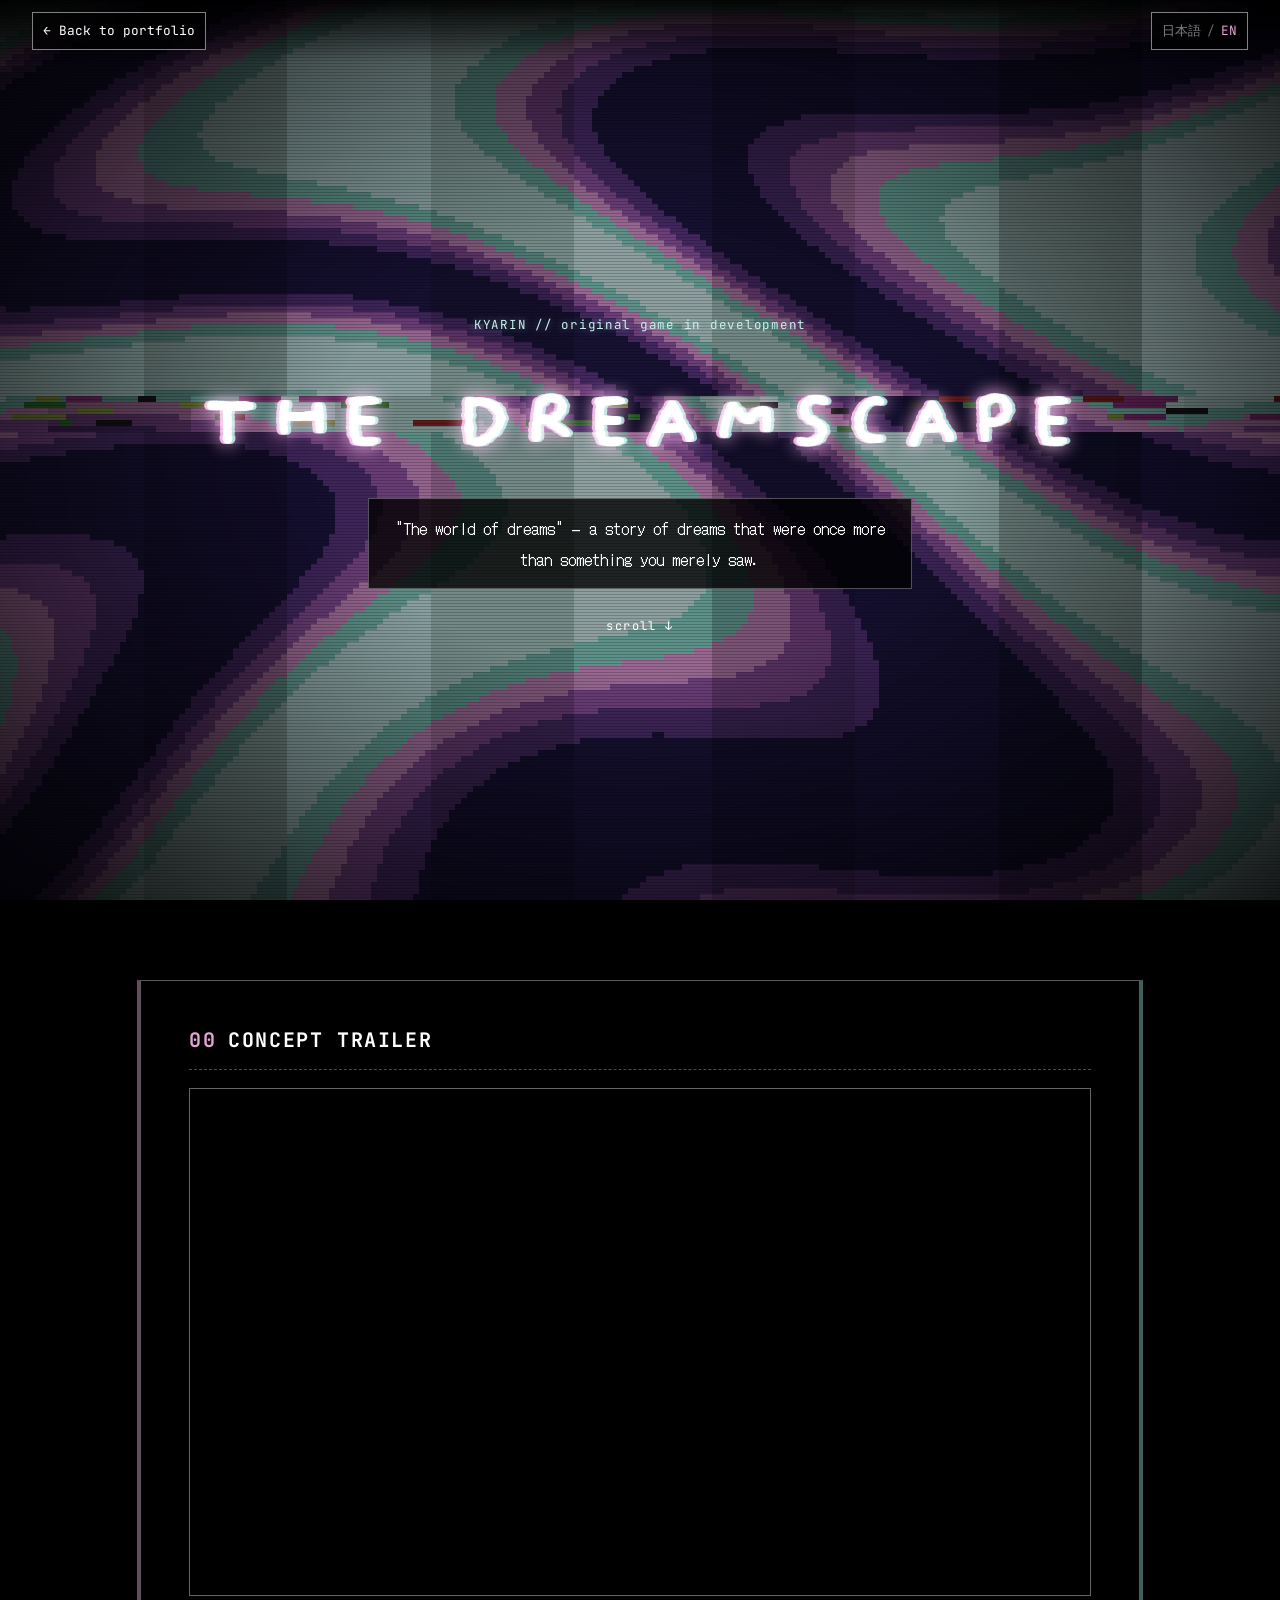
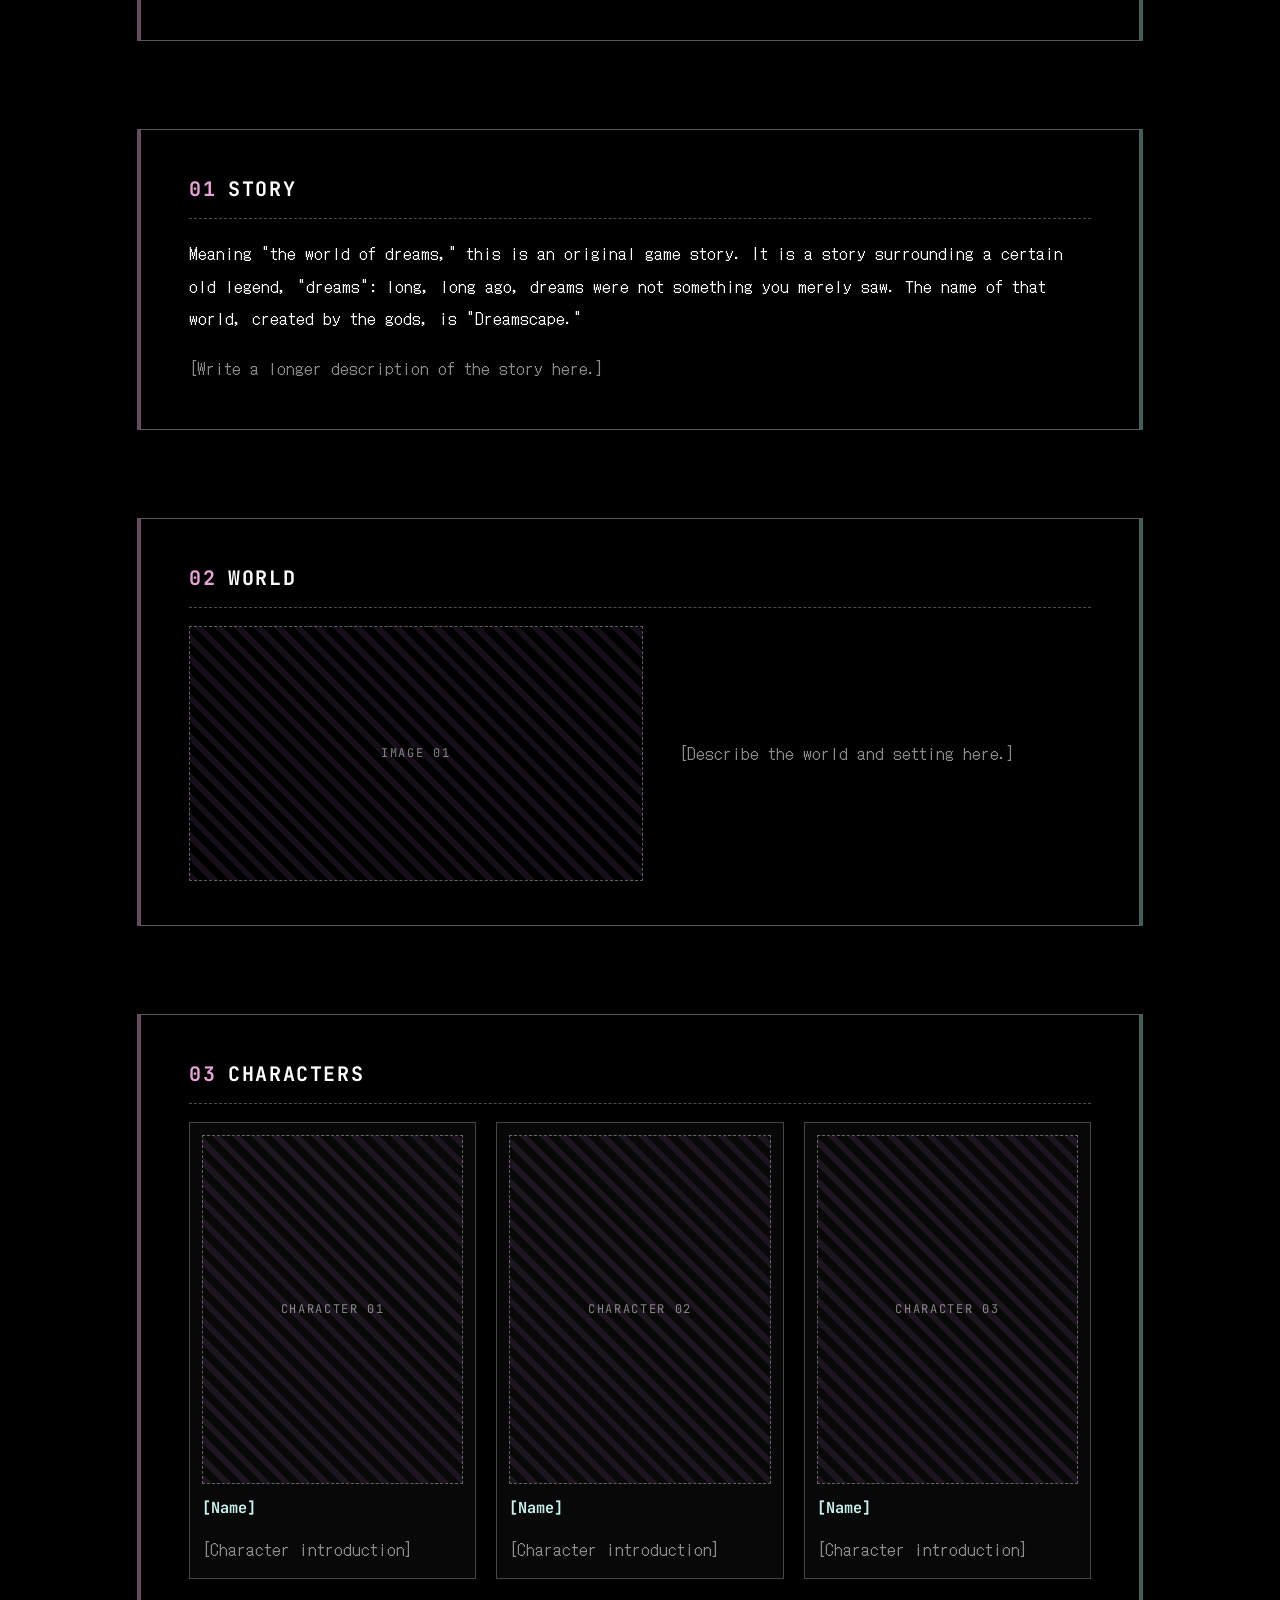
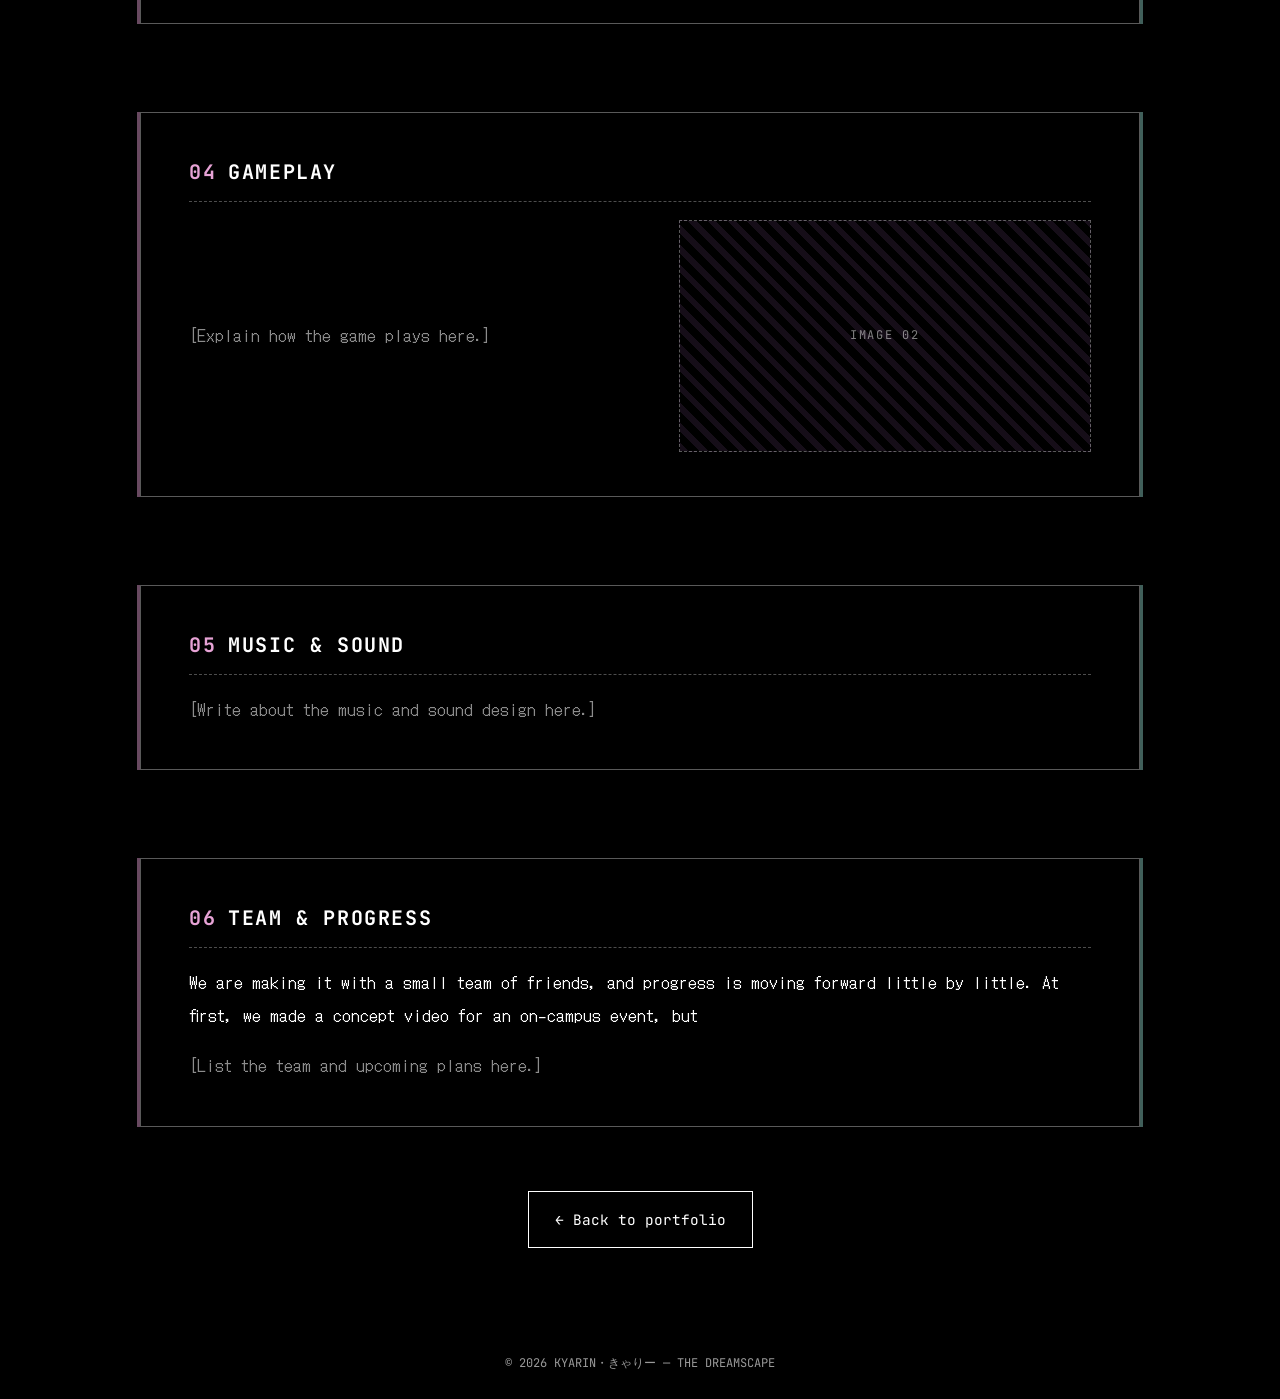
==== commit 3e16b15c: "Audit fixes: subset title font, contrast, label sizes, tap targets, store phone nav, lightbox swipe" ====
--- a/dreamscape.html
+++ b/dreamscape.html
@@ -25,7 +25,7 @@
 <link rel="preconnect" href="https://fonts.googleapis.com">
 <link rel="preconnect" href="https://fonts.gstatic.com" crossorigin>
 <link rel="stylesheet" href="https://fonts.googleapis.com/css2?family=DotGothic16&family=JetBrains+Mono:wght@400;700&family=Space+Grotesk:wght@500;700&display=swap">
-<link rel="stylesheet" href="assets/css/dreamscape.css?v=2">
+<link rel="stylesheet" href="assets/css/dreamscape.css?v=3">
 <script src="assets/js/dreamscape.js?v=1" defer></script>
 </head>
 <body>
--- a/assets/css/dreamscape.css
+++ b/assets/css/dreamscape.css
@@ -50,7 +50,7 @@
 .d-back:hover { background: #fff; color: #000; }
 .d-lang { display: inline-flex; gap: 6px; padding: 6px 10px; border: 1px solid rgba(255, 255, 255, 0.5); background: rgba(0, 0, 0, 0.7); font-family: var(--mono); font-size: 0.8rem; }
 .d-lang:hover { border-color: #fff; }
-.d-lang-opt { opacity: 0.45; transition: opacity 0.2s, color 0.2s; }
+.d-lang-opt { opacity: 0.5; transition: opacity 0.2s, color 0.2s; }
 html[lang="ja"] .d-lang-opt[data-l="ja"], html[lang="en"] .d-lang-opt[data-l="en"] { opacity: 1; color: var(--pink); }
 .d-lang-sep { opacity: 0.4; }
 
@@ -60,7 +60,7 @@
 .d-hero { min-height: calc(100svh - 70px); display: grid; place-content: center; justify-items: center; gap: 22px; text-align: center; padding: 40px 0; }
 .d-kicker { font-family: var(--mono); font-size: 0.78rem; letter-spacing: 0.14em; color: var(--ice); text-shadow: 0 0 8px rgba(143, 211, 200, 0.6); }
 .d-sub { max-width: 34em; padding: 14px 18px; background: rgba(0, 0, 0, 0.78); border: 1px solid rgba(255, 255, 255, 0.3); font-size: 1rem; }
-.d-scroll { font-family: var(--mono); font-size: 0.75rem; letter-spacing: 0.12em; text-decoration: none; animation: bob 2s ease-in-out infinite; }
+.d-scroll { font-family: var(--mono); font-size: 0.75rem; letter-spacing: 0.12em; text-decoration: none; padding-block: 4px; animation: bob 2s ease-in-out infinite; }
 @keyframes bob { 50% { transform: translateY(6px); } }
 
 /* Glitch title: two coloured copies flicker and slice */
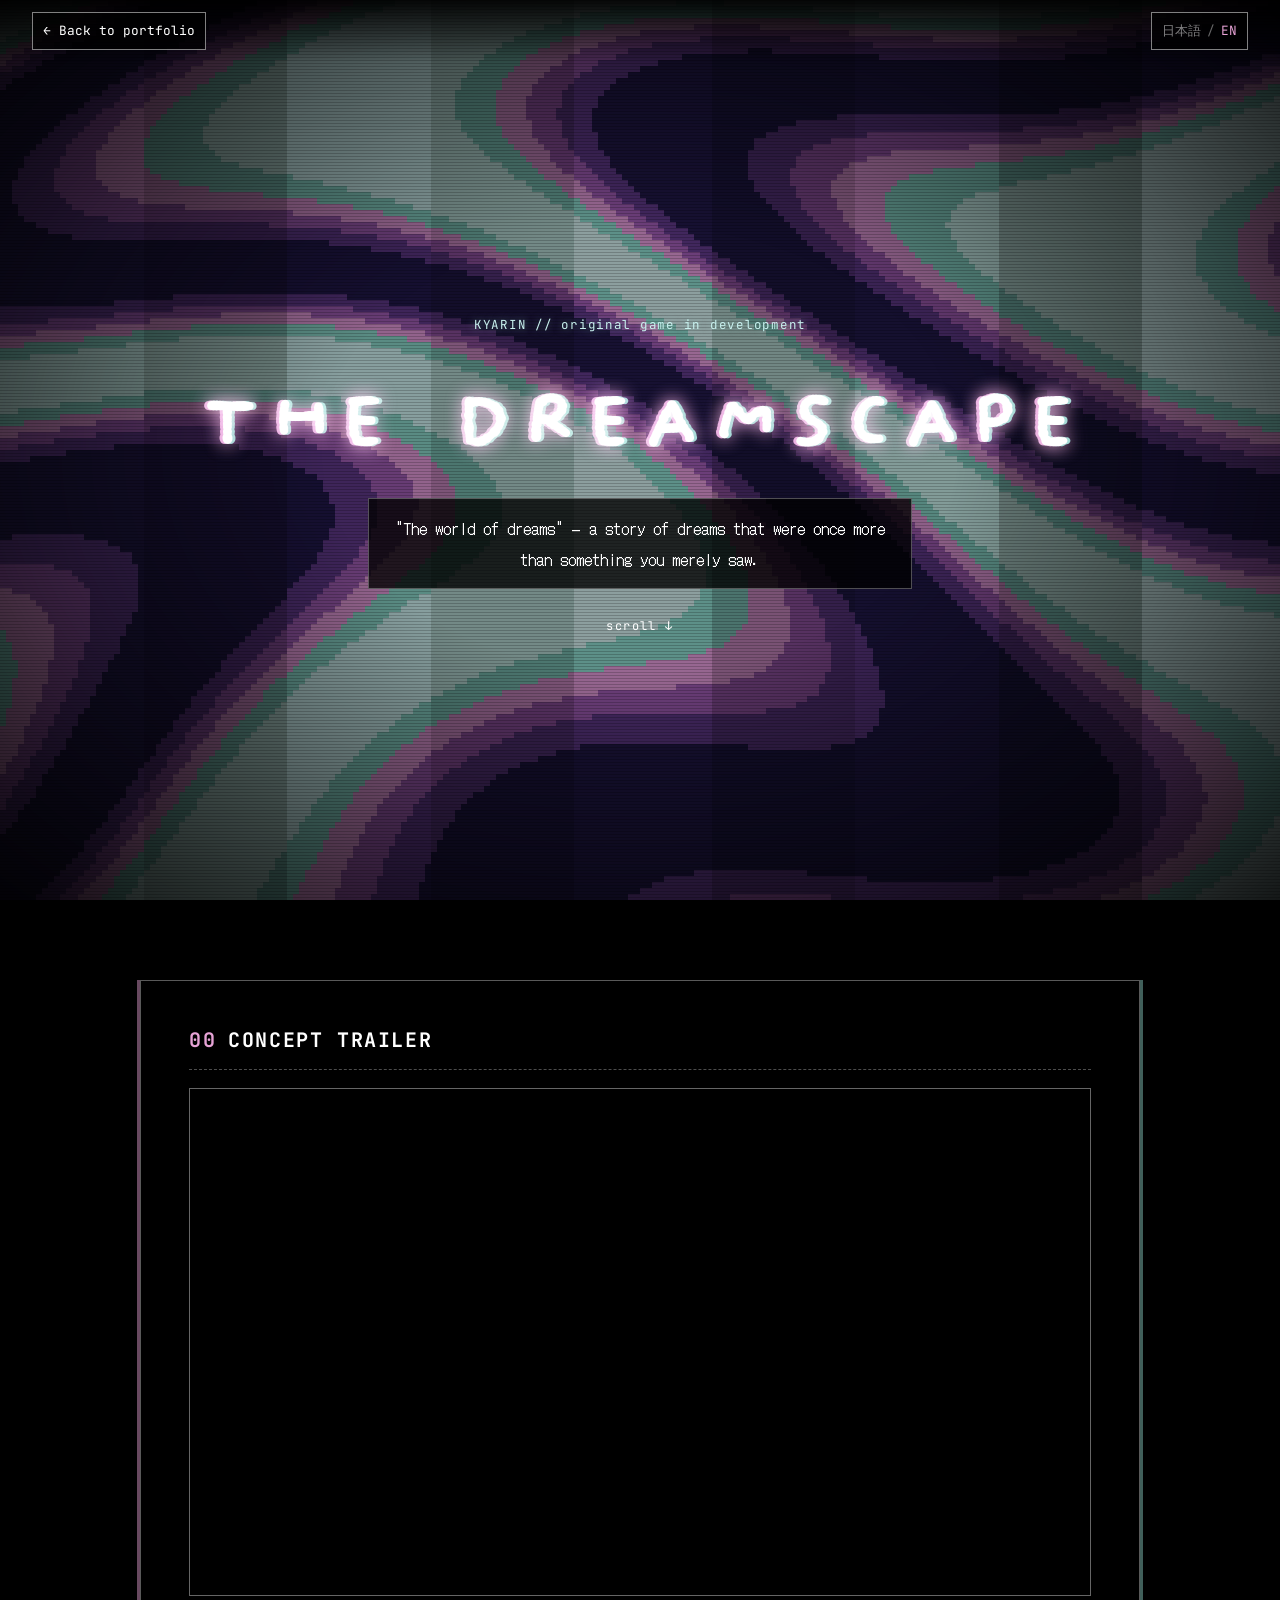
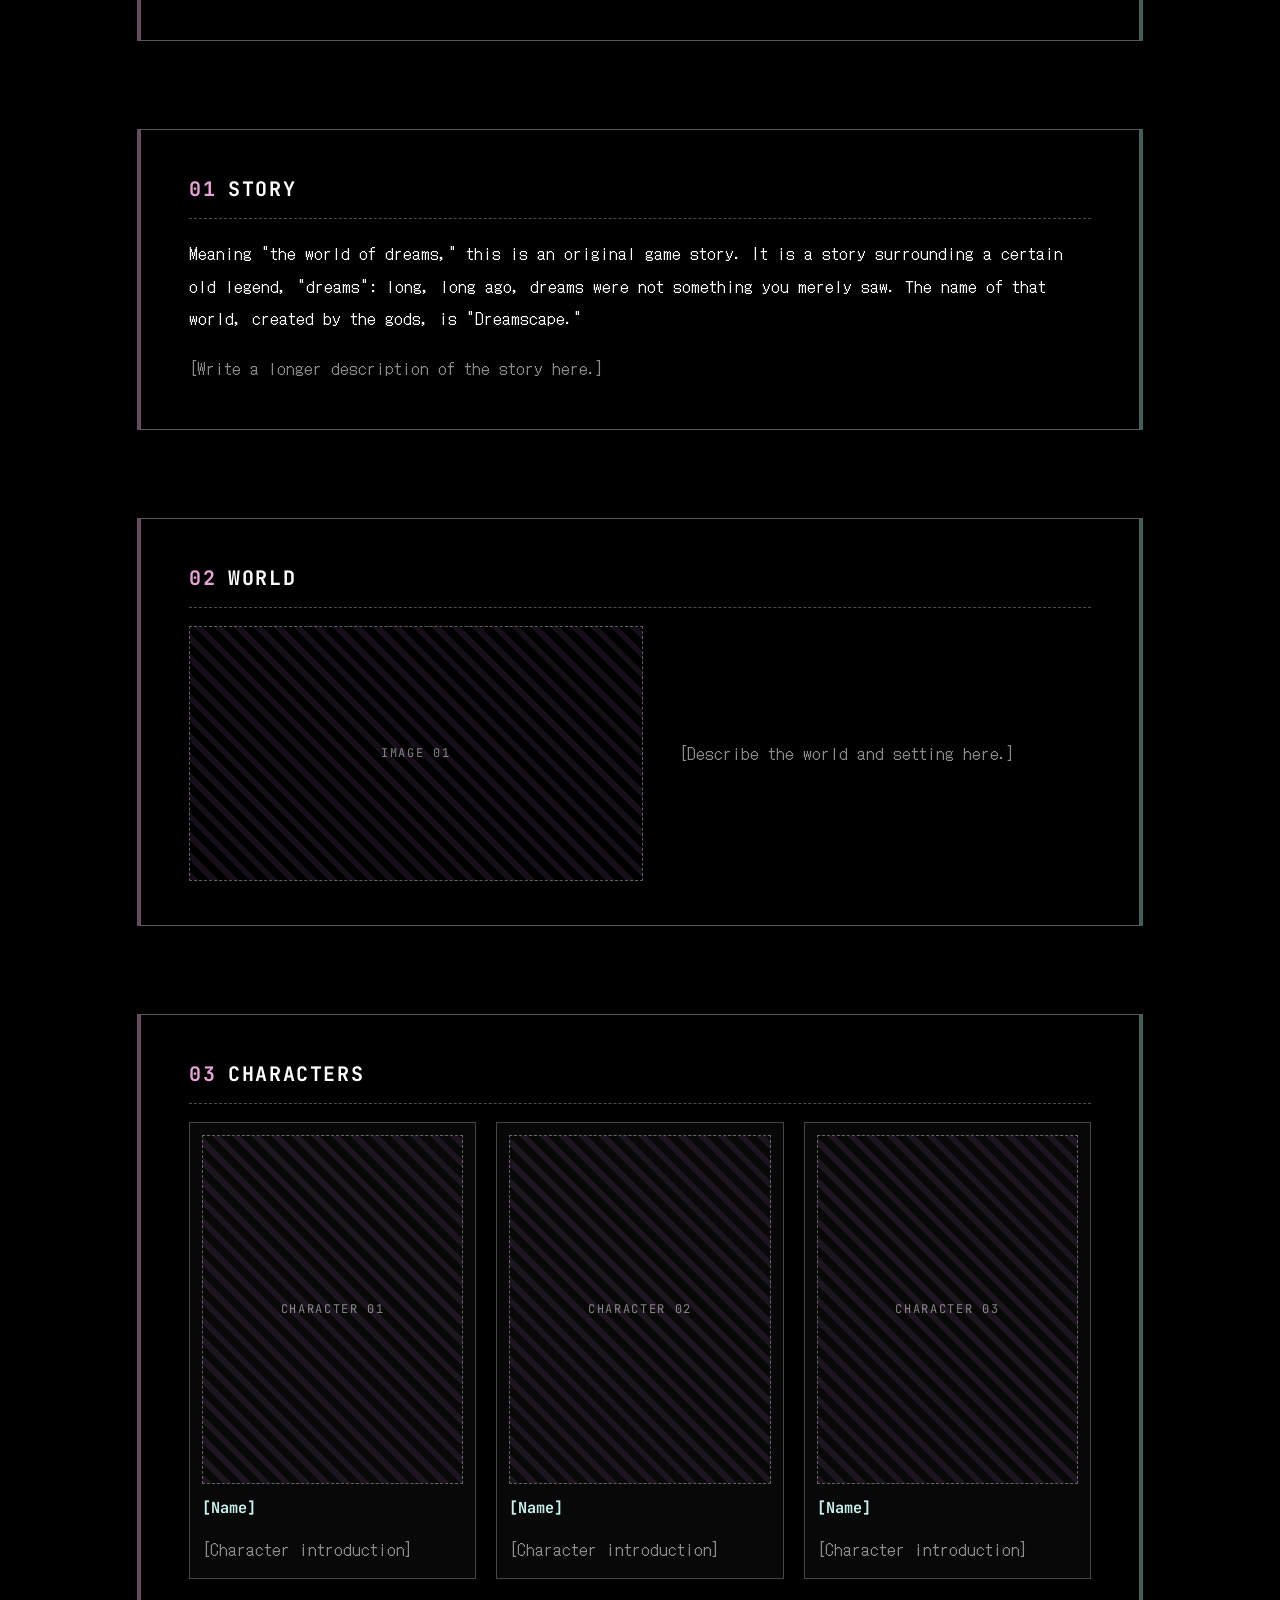
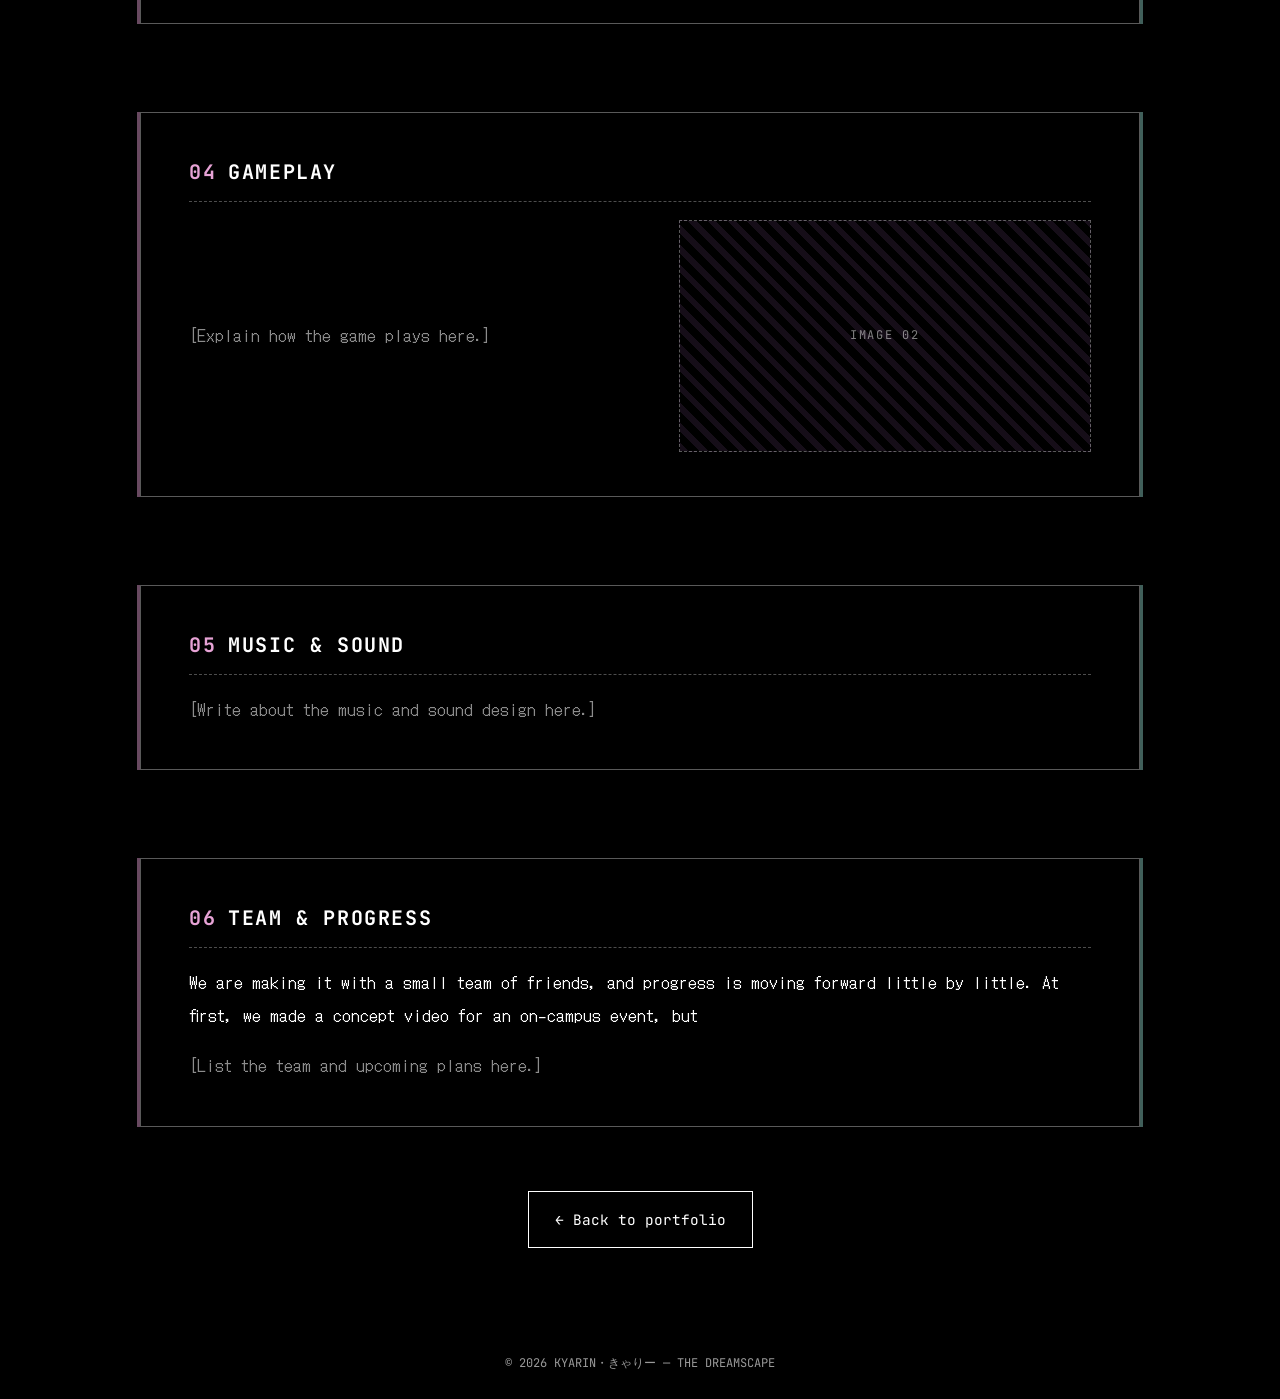
==== commit 5abaf6ad: "Shared common.js, faster ASCII background, non-blocking trimmed fonts, label size token" ====
--- a/dreamscape.html
+++ b/dreamscape.html
@@ -24,7 +24,9 @@
 
 <link rel="preconnect" href="https://fonts.googleapis.com">
 <link rel="preconnect" href="https://fonts.gstatic.com" crossorigin>
-<link rel="stylesheet" href="https://fonts.googleapis.com/css2?family=DotGothic16&family=JetBrains+Mono:wght@400;700&family=Space+Grotesk:wght@500;700&display=swap">
+<!-- fonts load without blocking the first paint -->
+<link rel="stylesheet" href="https://fonts.googleapis.com/css2?family=DotGothic16&family=JetBrains+Mono:wght@400;700&display=swap" media="print" onload="this.media='all'">
+<noscript><link rel="stylesheet" href="https://fonts.googleapis.com/css2?family=DotGothic16&family=JetBrains+Mono:wght@400;700&display=swap"></noscript>
 <link rel="stylesheet" href="assets/css/dreamscape.css?v=3">
 <script src="assets/js/dreamscape.js?v=1" defer></script>
 </head>
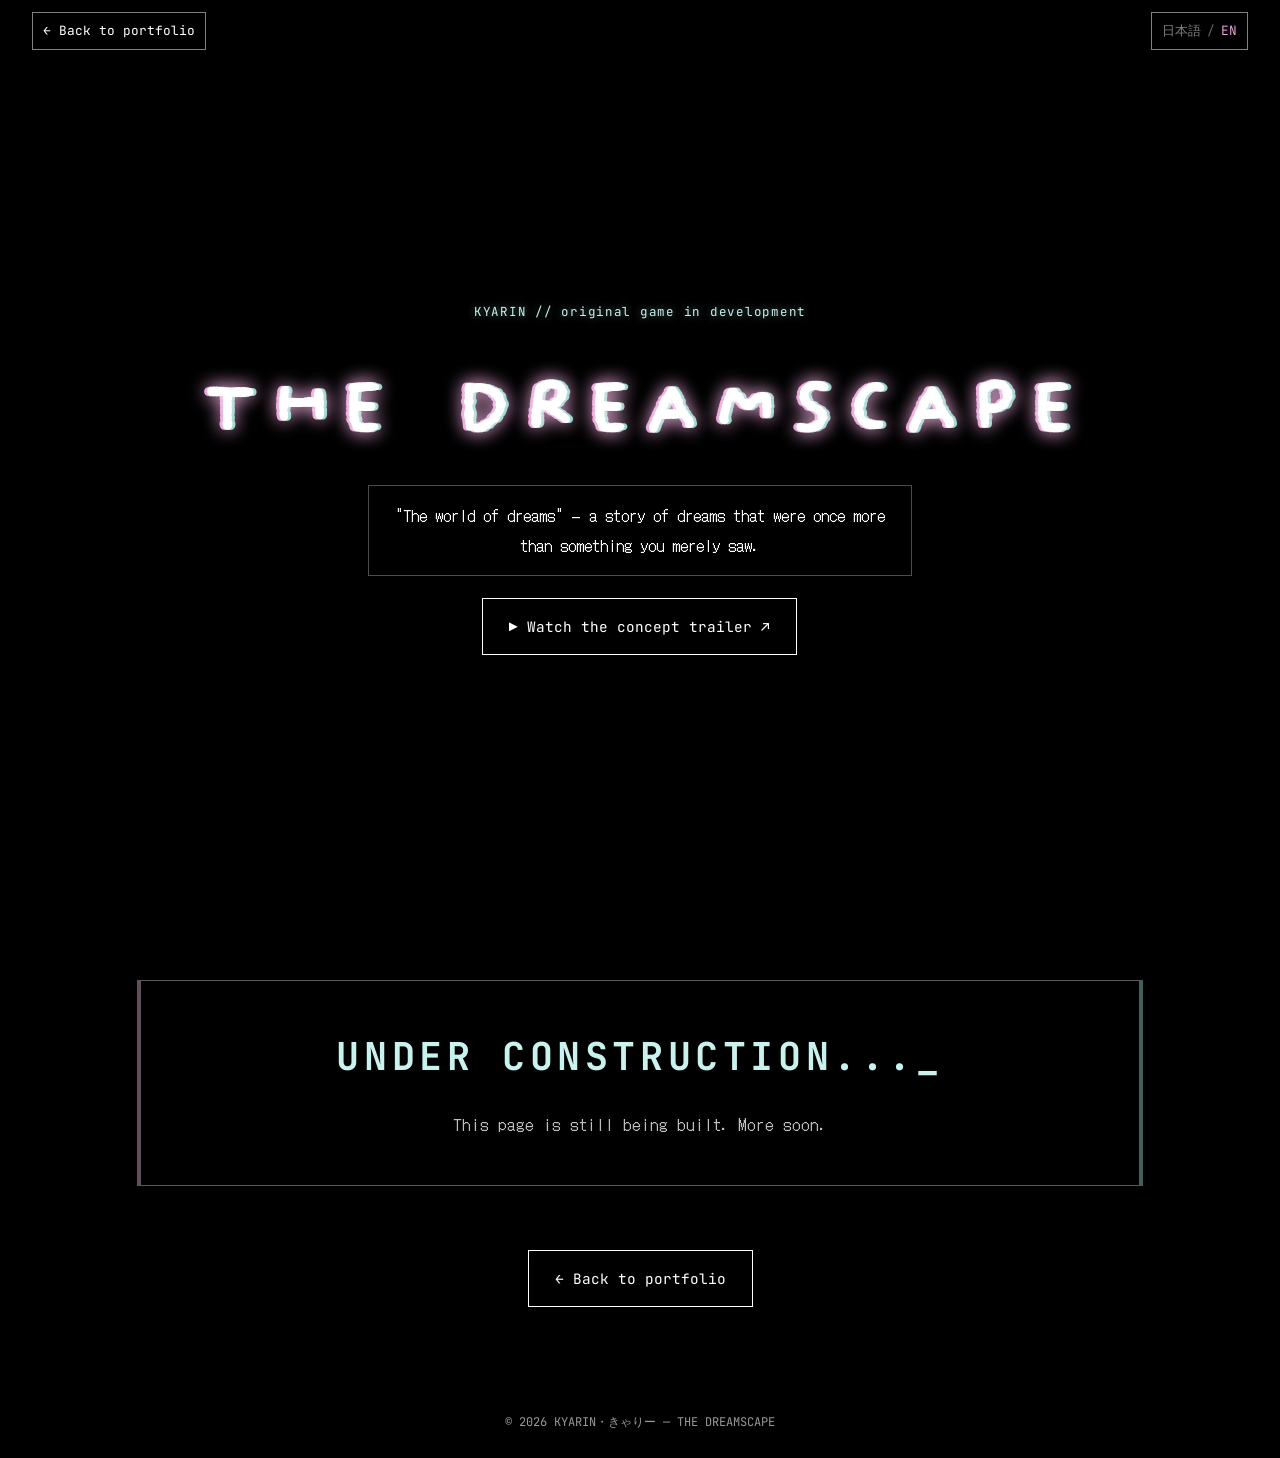
==== commit 2d028309: "Store: real coconala prices, commissions first, contact section, remove products. Dreamscape: under " ====
--- a/dreamscape.html
+++ b/dreamscape.html
@@ -27,16 +27,14 @@
 <!-- fonts load without blocking the first paint -->
 <link rel="stylesheet" href="https://fonts.googleapis.com/css2?family=DotGothic16&family=JetBrains+Mono:wght@400;700&display=swap" media="print" onload="this.media='all'">
 <noscript><link rel="stylesheet" href="https://fonts.googleapis.com/css2?family=DotGothic16&family=JetBrains+Mono:wght@400;700&display=swap"></noscript>
-<link rel="stylesheet" href="assets/css/dreamscape.css?v=3">
+<link rel="stylesheet" href="assets/css/dreamscape.css?v=4">
 <script src="assets/js/dreamscape.js?v=1" defer></script>
 </head>
 <body>
 <!--
   HOW TO EDIT THIS PAGE
   Every text is written twice: <span lang="ja">日本語</span><span lang="en">English</span>.
-  Replace the placeholder text in each section with your own write-up.
-  To add an image: put the file in assets/img/ and replace a <div class="slot">…</div> with
-    <img src="assets/img/your-image.webp" alt="説明" data-alt-en="Description">
+  The page is "under construction": add new sections inside <main> above the "Back to portfolio" button.
 -->
 
 <!-- Animated wavy / glitch background -->
@@ -61,95 +59,15 @@
       <span lang="ja">「夢の世界」— 神々に創られた、ただ見るだけではない夢の物語。</span>
       <span lang="en">"The world of dreams" — a story of dreams that were once more than something you merely saw.</span>
     </p>
-    <a class="d-scroll" href="#trailer"><span lang="ja">スクロール</span><span lang="en">scroll</span> ↓</a>
+    <a class="d-btn" href="https://youtu.be/bztzJvlkSeY" target="_blank" rel="noopener">▶ <span lang="ja">コンセプト映像を観る</span><span lang="en">Watch the concept trailer</span> ↗</a>
   </section>
 
-  <!-- ============ TRAILER ============ -->
-  <section class="d-panel" id="trailer">
-    <h2 class="d-head"><span class="d-num">00</span> CONCEPT TRAILER</h2>
-    <div class="d-video">
-      <iframe src="https://www.youtube-nocookie.com/embed/bztzJvlkSeY?rel=0" title="Dreamscape CONCEPT TRAILER" loading="lazy" allow="encrypted-media; picture-in-picture; fullscreen" allowfullscreen></iframe>
-    </div>
-  </section>
-
-  <!-- ============ STORY ============ -->
-  <section class="d-panel">
-    <h2 class="d-head"><span class="d-num">01</span> <span lang="ja">物語</span><span lang="en">Story</span></h2>
+  <!-- ============ UNDER CONSTRUCTION ============ -->
+  <section class="d-panel d-wip" aria-labelledby="wip-title">
+    <h2 class="d-wip-title" id="wip-title" data-text="UNDER CONSTRUCTION...">UNDER CONSTRUCTION...</h2>
     <p>
-      <span lang="ja">「夢の世界」との意味をして、オリジナルゲーム物語です。とある古い伝説「夢」にまつわる物語、昔々に夢はただ見るだけのモノではありませんでした。神々に創られたその世界の名は「ドリームスケープ」</span>
-      <span lang="en">Meaning "the world of dreams," this is an original game story. It is a story surrounding a certain old legend, "dreams": long, long ago, dreams were not something you merely saw. The name of that world, created by the gods, is "Dreamscape."</span>
-    </p>
-    <p class="placeholder">
-      <span lang="ja">［ここに物語の詳しい説明を書きます。］</span>
-      <span lang="en">[Write a longer description of the story here.]</span>
-    </p>
-  </section>
-
-  <!-- ============ WORLD ============ -->
-  <section class="d-panel">
-    <h2 class="d-head"><span class="d-num">02</span> <span lang="ja">世界観</span><span lang="en">World</span></h2>
-    <div class="d-split">
-      <div class="slot">IMAGE 01</div>
-      <p class="placeholder">
-        <span lang="ja">［世界観・舞台の説明をここに書きます。］</span>
-        <span lang="en">[Describe the world and setting here.]</span>
-      </p>
-    </div>
-  </section>
-
-  <!-- ============ CHARACTERS ============ -->
-  <section class="d-panel">
-    <h2 class="d-head"><span class="d-num">03</span> <span lang="ja">キャラクター</span><span lang="en">Characters</span></h2>
-    <div class="d-cards">
-      <article class="d-card">
-        <div class="slot">CHARACTER 01</div>
-        <h3><span lang="ja">［名前］</span><span lang="en">[Name]</span></h3>
-        <p class="placeholder"><span lang="ja">［キャラクターの紹介］</span><span lang="en">[Character introduction]</span></p>
-      </article>
-      <article class="d-card">
-        <div class="slot">CHARACTER 02</div>
-        <h3><span lang="ja">［名前］</span><span lang="en">[Name]</span></h3>
-        <p class="placeholder"><span lang="ja">［キャラクターの紹介］</span><span lang="en">[Character introduction]</span></p>
-      </article>
-      <article class="d-card">
-        <div class="slot">CHARACTER 03</div>
-        <h3><span lang="ja">［名前］</span><span lang="en">[Name]</span></h3>
-        <p class="placeholder"><span lang="ja">［キャラクターの紹介］</span><span lang="en">[Character introduction]</span></p>
-      </article>
-    </div>
-  </section>
-
-  <!-- ============ GAMEPLAY ============ -->
-  <section class="d-panel">
-    <h2 class="d-head"><span class="d-num">04</span> <span lang="ja">ゲームシステム</span><span lang="en">Gameplay</span></h2>
-    <div class="d-split d-split--rev">
-      <div class="slot">IMAGE 02</div>
-      <p class="placeholder">
-        <span lang="ja">［遊び方・ゲームシステムの説明をここに書きます。］</span>
-        <span lang="en">[Explain how the game plays here.]</span>
-      </p>
-    </div>
-  </section>
-
-  <!-- ============ MUSIC ============ -->
-  <section class="d-panel">
-    <h2 class="d-head"><span class="d-num">05</span> <span lang="ja">音楽・サウンド</span><span lang="en">Music &amp; sound</span></h2>
-    <p class="placeholder">
-      <span lang="ja">［音楽やサウンドデザインについてここに書きます。］</span>
-      <span lang="en">[Write about the music and sound design here.]</span>
-    </p>
-  </section>
-
-  <!-- ============ TEAM / STATUS ============ -->
-  <section class="d-panel">
-    <h2 class="d-head"><span class="d-num">06</span> <span lang="ja">チーム・開発状況</span><span lang="en">Team &amp; progress</span></h2>
-    <p>
-      <span lang="ja">友人と組んだ小さなチームで制作中、進捗はちょっとずつ進んでいます。最初は学内イベントを目的にして、コンセプト映像を作成しましたが、</span>
-      <span lang="en">We are making it with a small team of friends, and progress is moving forward little by little. At first, we made a concept video for an on-campus event, but</span>
-    </p>
-    <p class="placeholder">
-      <span lang="ja">［チームメンバーや今後の予定をここに書きます。］</span>
-      <span lang="en">[List the team and upcoming plans here.]</span>
+      <span lang="ja">このページは現在制作中です。続報をお待ちください。</span>
+      <span lang="en">This page is still being built. More soon.</span>
     </p>
   </section>
 
--- a/assets/css/dreamscape.css
+++ b/assets/css/dreamscape.css
@@ -116,6 +116,13 @@
 .d-card .slot { aspect-ratio: 3 / 4; }
 .d-card h3 { font-family: var(--mono); font-size: 0.95rem; color: var(--ice); }
 
+/* Under construction */
+.d-wip { text-align: center; padding-block: 48px; }
+.d-wip-title { position: relative; display: inline-block; margin-bottom: 14px; font-family: var(--mono); font-size: clamp(1.3rem, 5.5vw, 2.4rem); letter-spacing: 0.12em; color: var(--ice); }
+.d-wip-title::after { content: "_"; animation: caret 1s steps(1) infinite; }
+@keyframes caret { 50% { opacity: 0; } }
+.d-wip p { color: rgba(255, 255, 255, 0.75); }
+
 .d-end { display: flex; justify-content: center; margin-top: 64px; }
 .d-btn {
   padding: 14px 26px; border: 1px solid #fff; background: rgba(0, 0, 0, 0.8); font-family: var(--mono); font-size: 0.9rem; text-decoration: none;
@@ -142,6 +149,6 @@
 
 @media (prefers-reduced-motion: reduce) {
   html { scroll-behavior: auto; }
-  .d-title::before, .d-title::after, .d-scroll { animation: none; }
+  .d-title::before, .d-title::after, .d-scroll, .d-wip-title::after { animation: none; }
   .js .d-panel { opacity: 1; translate: none; }
 }
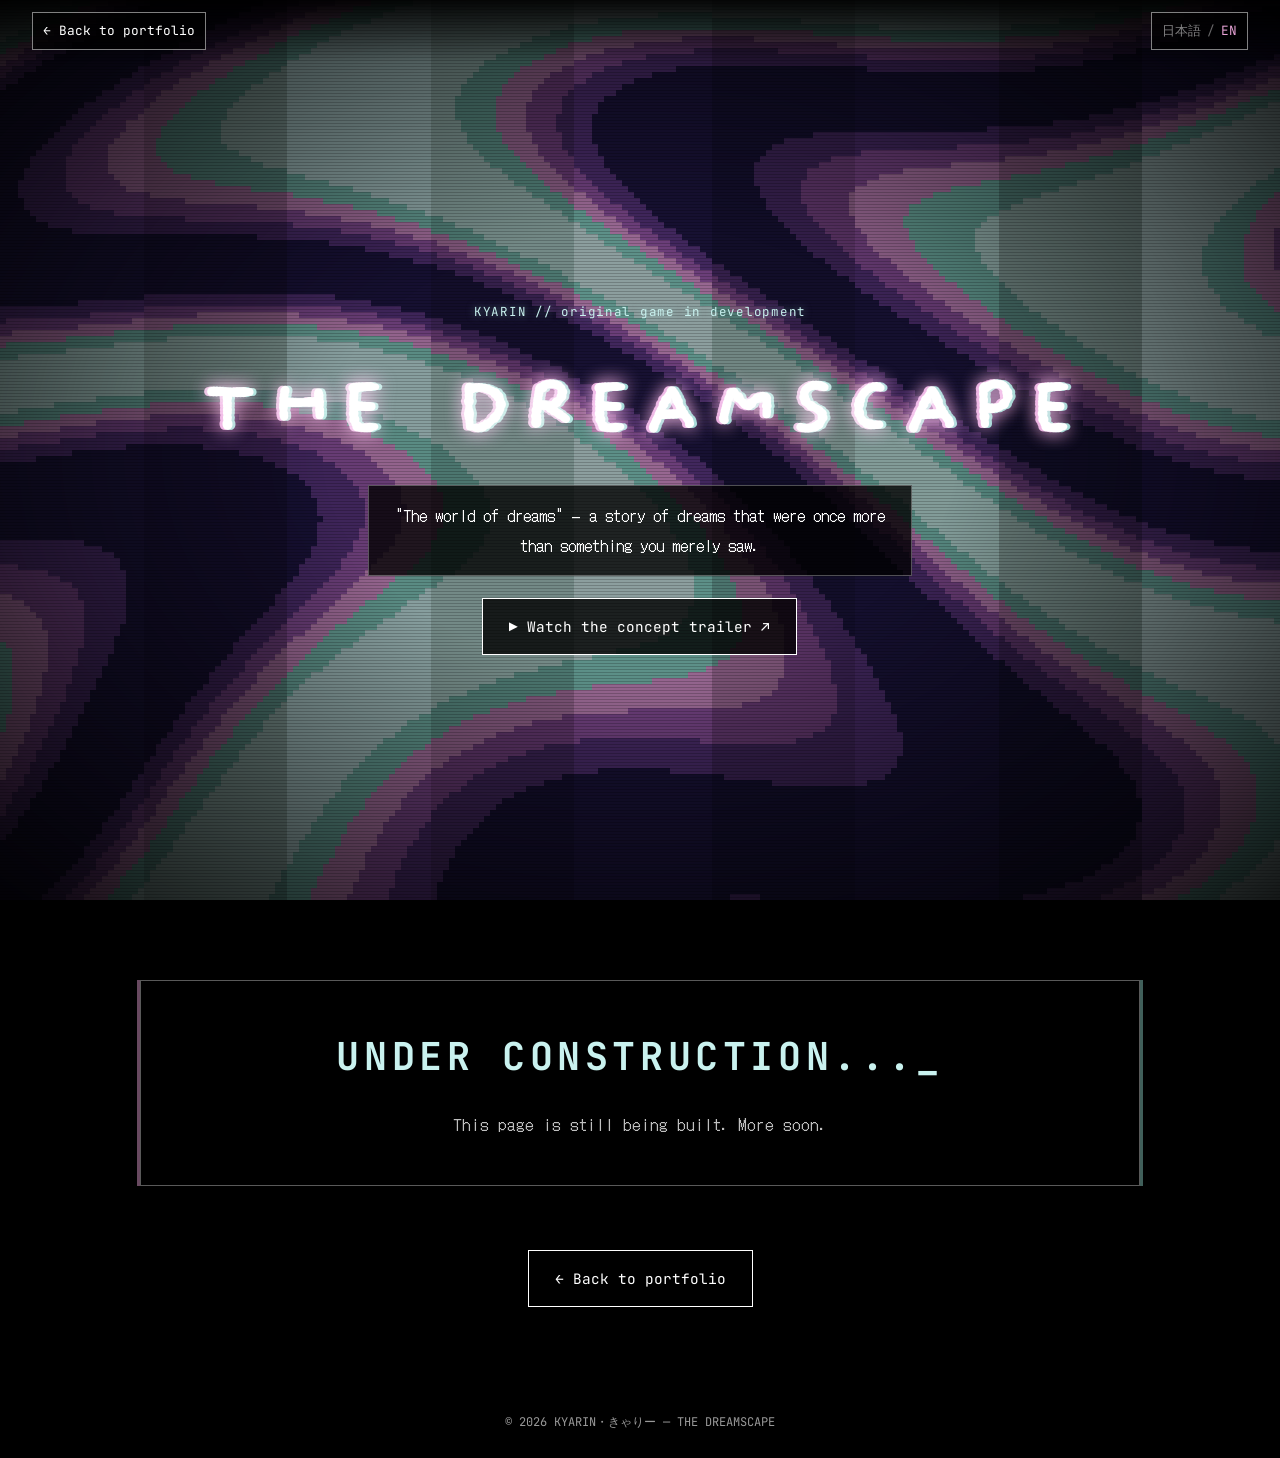
==== commit f1d09456: "3D ring loader (1.3s), unique title fonts, large-text fixes, reduced-motion stills, hero listen butt" ====
--- a/dreamscape.html
+++ b/dreamscape.html
@@ -27,8 +27,8 @@
 <!-- fonts load without blocking the first paint -->
 <link rel="stylesheet" href="https://fonts.googleapis.com/css2?family=DotGothic16&family=JetBrains+Mono:wght@400;700&display=swap" media="print" onload="this.media='all'">
 <noscript><link rel="stylesheet" href="https://fonts.googleapis.com/css2?family=DotGothic16&family=JetBrains+Mono:wght@400;700&display=swap"></noscript>
-<link rel="stylesheet" href="assets/css/dreamscape.css?v=4">
-<script src="assets/js/dreamscape.js?v=1" defer></script>
+<link rel="stylesheet" href="assets/css/dreamscape.css?v=6">
+<script src="assets/js/dreamscape.js?v=3" defer></script>
 </head>
 <body>
 <!--
--- a/assets/css/dreamscape.css
+++ b/assets/css/dreamscape.css
@@ -60,8 +60,6 @@
 .d-hero { min-height: calc(100svh - 70px); display: grid; place-content: center; justify-items: center; gap: 22px; text-align: center; padding: 40px 0; }
 .d-kicker { font-family: var(--mono); font-size: 0.78rem; letter-spacing: 0.14em; color: var(--ice); text-shadow: 0 0 8px rgba(143, 211, 200, 0.6); }
 .d-sub { max-width: 34em; padding: 14px 18px; background: rgba(0, 0, 0, 0.78); border: 1px solid rgba(255, 255, 255, 0.3); font-size: 1rem; }
-.d-scroll { font-family: var(--mono); font-size: 0.75rem; letter-spacing: 0.12em; text-decoration: none; padding-block: 4px; animation: bob 2s ease-in-out infinite; }
-@keyframes bob { 50% { transform: translateY(6px); } }
 
 /* Glitch title: two coloured copies flicker and slice */
 .d-title {
@@ -94,27 +92,6 @@
   box-shadow: -3px 0 0 rgba(231, 163, 214, 0.45), 3px 0 0 rgba(143, 211, 200, 0.45), 0 18px 40px rgba(0, 0, 0, 0.6);
 }
 .d-panel p + p { margin-top: 1em; }
-.d-head {
-  display: flex; align-items: baseline; gap: 12px; margin-bottom: 18px; padding-bottom: 10px;
-  border-bottom: 1px dashed rgba(255, 255, 255, 0.3);
-  font-family: var(--mono); font-size: 1.05rem; font-weight: 700; letter-spacing: 0.08em; text-transform: uppercase;
-}
-.d-num { color: var(--pink); }
-.placeholder { color: rgba(255, 255, 255, 0.55); }
-
-.d-video { aspect-ratio: 16 / 9; border: 1px solid rgba(255, 255, 255, 0.4); background: #000; }
-.d-video iframe { display: block; width: 100%; height: 100%; border: 0; }
-
-.slot {
-  display: grid; place-items: center; aspect-ratio: 16 / 9; border: 1px dashed rgba(255, 255, 255, 0.35);
-  background: repeating-linear-gradient(45deg, rgba(178, 111, 199, 0.12) 0 6px, transparent 6px 14px);
-  font-family: var(--mono); font-size: 0.75rem; letter-spacing: 0.14em; color: rgba(255, 255, 255, 0.5);
-}
-.d-split { display: grid; gap: 18px; align-items: center; }
-.d-cards { display: grid; gap: 16px; }
-.d-card { display: grid; gap: 10px; padding: 12px; border: 1px solid rgba(255, 255, 255, 0.25); background: rgba(255, 255, 255, 0.03); }
-.d-card .slot { aspect-ratio: 3 / 4; }
-.d-card h3 { font-family: var(--mono); font-size: 0.95rem; color: var(--ice); }
 
 /* Under construction */
 .d-wip { text-align: center; padding-block: 48px; }
@@ -140,15 +117,16 @@
 @media (min-width: 1025px) and (hover: hover) and (pointer: fine) {
   .d-top { padding-inline: 32px; }
   .d-panel { margin-top: 88px; padding: 40px 48px 44px; }
-  .d-head { font-size: 1.25rem; }
   .d-panel p { font-size: 1.08rem; }
-  .d-split { grid-template-columns: 1.1fr 1fr; gap: 36px; }
-  .d-split--rev .slot { order: 2; }
-  .d-cards { grid-template-columns: repeat(3, 1fr); gap: 20px; }
 }
 
 @media (prefers-reduced-motion: reduce) {
   html { scroll-behavior: auto; }
-  .d-title::before, .d-title::after, .d-scroll, .d-wip-title::after { animation: none; }
+  .d-title::before, .d-title::after, .d-wip-title::after { animation: none; }
   .js .d-panel { opacity: 1; translate: none; }
 }
+
+/* touch screens: 44px tall tap areas */
+@media (pointer: coarse) {
+  .d-back, .d-lang { min-height: 44px; display: inline-flex; align-items: center; }
+}
